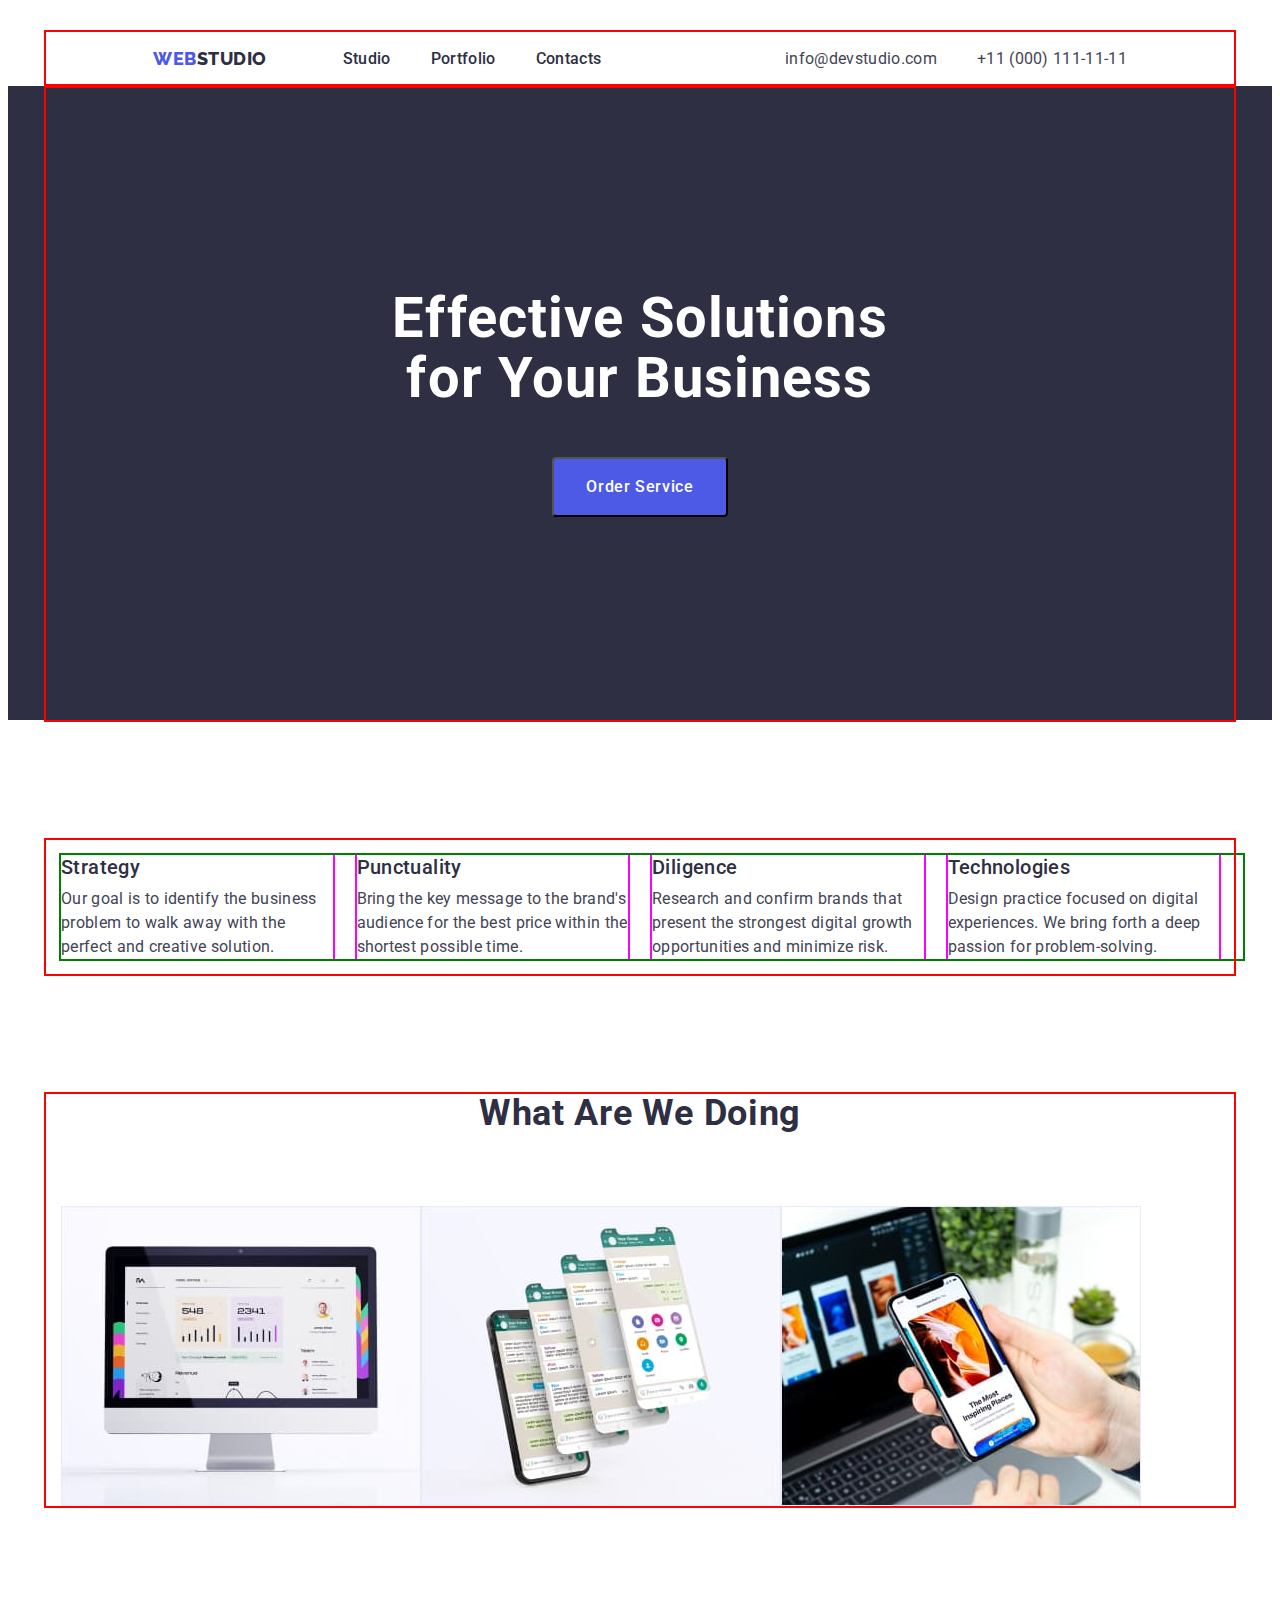
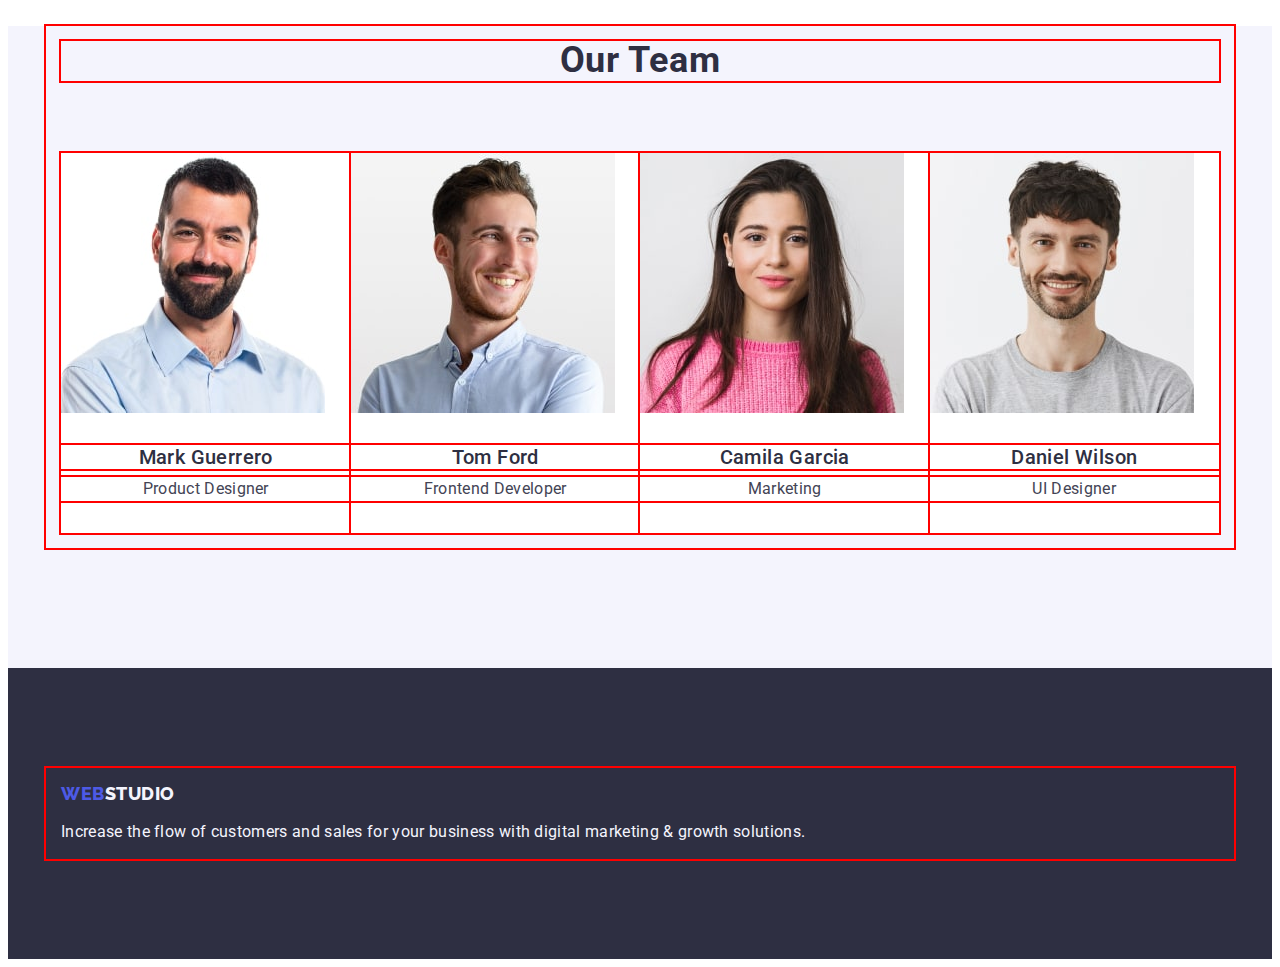
==== index.html @ b65f9d98 "+++" ====
<!DOCTYPE html>
<html lang="en">
  <head>
    <meta charset="UTF-8" />
    <meta http-equiv="X-UA-Compatible" content="IE=edge" />
    <meta name="viewport" content="width=device-width, initial-scale=1.0" />
    <title>WebStudio</title>
    <link rel="preconnect" href="https://fonts.googleapis.com" />
    <link rel="preconnect" href="https://fonts.gstatic.com" crossorigin />
    <link
      href="https://fonts.googleapis.com/css2?family=Raleway:wght@800&family=Roboto:wght@400;500;700&display=swap"
      rel="stylesheet"
    />
    <link
      rel="stylesheet"
      href="https://cdnjs.cloudflare.com/ajax/libs/modern-normalize/2.0.0/modern-normalize.min.css"
      integrity="sha512-4xo8blKMVCiXpTaLzQSLSw3KFOVPWhm/TRtuPVc4WG6kUgjH6J03IBuG7JZPkcWMxJ5huwaBpOpnwYElP/m6wg=="
      crossorigin="anonymous"
      referrerpolicy="no-referrer"
    />
    <link rel="stylesheet" href="./css/styles.css" />
  </head>
  <body>
    <!-- Header -->
    <header class="header">
      <div class="container header-flex">
        <nav class="header-nav">
          <a href="./index.html" class="header-link-logo link"
            >Web<span class="header-logo">Studio</span></a
          >
          <ul class="header-list list">
            <li class="header-item">
              <a class="header-link link" href="./index.html">Studio</a>
            </li>

            <li class="header-item">
              <a class="header-link link" href="./portfolio.html">Portfolio</a>
            </li>

            <li class="header-item">
              <a class="header-link link" href="">Contacts</a>
            </li>
          </ul>
        </nav>

        <address class="header-address">
          <ul class="address-list list">
            <li class="address-item">
              <a class="address link" href="mailto:info@devstudio.com"
                >info@devstudio.com</a
              >
            </li>

            <li class="address-item">
              <a class="address link" href="tel:+110001111111"
                >+11 (000) 111-11-11</a
              >
            </li>
          </ul>
        </address>
      </div>
    </header>

    <main>
      <!--Hero-->
      <section class="hero">
        <div class="container">
          <h1 class="hero-title">
            Effective Solutions<br />
            for Your Business
          </h1>
          <button class="hero-btn" type="button">Order Service</button>
        </div>
      </section>

      <!--Section_1-->
      <section class="features">
        <h2 class="visually-hidden">Features</h2>
        <div class="container">
          <ul class="features-list list">
            <li class="features-item">
              <h3 class="features-title subtitle">Strategy</h3>
              <p class="features-text text">
                Our goal is to identify the business problem to walk away with
                the perfect and creative solution.
              </p>
            </li>

            <li class="features-item">
              <h3 class="features-title subtitle">Punctuality</h3>
              <p class="features-text text">
                Bring the key message to the brand's audience for the best price
                within the shortest possible time.
              </p>
            </li>

            <li class="features-item">
              <h3 class="features-title subtitle">Diligence</h3>
              <p class="features-text text">
                Research and confirm brands that present the strongest digital
                growth opportunities and minimize risk.
              </p>
            </li>

            <li class="features-item">
              <h3 class="features-title subtitle">Technologies</h3>
              <p class="features-text text">
                Design practice focused on digital experiences. We bring forth a
                deep passion for problem-solving.
              </p>
            </li>
          </ul>
        </div>
      </section>

      <!--Section_2-->
      <section class="section">
        <div class="container service">
          <h2 class="section-title title">What are we doing</h2>
          <ul class="section-list list">
            <li class="section-item">
              <img
                class="section-img"
                src="./images/img_1.jpg"
                alt="monitor_screen"
                width="360"
                height="300"
              />
            </li>

            <li class="section-item">
              <img
                class="section-img"
                src="./images/img_2.jpg"
                alt="mobile_phone"
                width="360"
                height="300"
              />
            </li>

            <li class="section-item">
              <img
                class="section-img"
                src="./images/img_3.jpg"
                alt="mobile_phone_and_laptop"
                width="360"
                height="300"
              />
            </li>
          </ul>
        </div>
      </section>
      <!--Section 3-->
      <section class="teamcards">
        <div class="container">
          <h2 class="teamcards-title title">Our Team</h2>
          <ul class="teamcards-list list">
            <li class="teamcards-item">
              <article class="card">
                <div class="card-thumb">
                  <img
                    src="./images/team_img1.jpg"
                    alt="Designer_Mark"
                    width="264"
                    height="260"
                    class="teamcards-img"
                  />
                </div>
              </article>

              <h3 class="teamcards-subtitle subtitle">Mark Guerrero</h3>
              <p class="teamcards-text text">Product Designer</p>
            </li>

            <li class="teamcards-item">
              <article class="card">
                <div class="card-thumb">
                  <img
                    src="./images/team_img2.jpg"
                    alt="Frontend_Tom"
                    width="264"
                    height="260"
                    class="teamcards-img"
                  />
                </div>
              </article>

              <h3 class="teamcards-subtitle subtitle">Tom Ford</h3>
              <p class="teamcards-text text">Frontend Developer</p>
            </li>

            <li class="teamcards-item">
              <article class="card">
                <div class="card-thumb">
                  <img
                    src="./images/team_img3.jpg"
                    alt="Marketing_Camila"
                    width="264"
                    height="260"
                    class="teamcards-img"
                  />
                </div>
              </article>

              <h3 class="teamcards-subtitle subtitle">Camila Garcia</h3>
              <p class="teamcards-text text">Marketing</p>
            </li>
            <li class="teamcards-item">
              <article class="card">
                <div class="card-thumb">
                  <img
                    src="./images/team_img4.jpg"
                    alt="Designer_Deniel"
                    width="264"
                    height="260"
                    class="teamcards-img"
                  />
                </div>
              </article>

              <h3 class="teamcards-subtitle subtitle">Daniel Wilson</h3>
              <p class="teamcards-text text">UI Designer</p>
            </li>
          </ul>
        </div>
      </section>
    </main>
    <!-- Footer -->
    <footer class="footer">
      <div class="container">
        <a href="./index.html" class="footer-link link"
          >Web<span class="footer-logo">Studio</span></a
        >
        <p class="footer-text text">
          Increase the flow of customers and sales for your business with
          digital marketing & growth solutions.
        </p>
      </div>
    </footer>
  </body>
</html>
---- css/styles.css ----
/* CSS-переменные */

:root {
  --logo-color: #4d5ae5;

  --first-logo-color: #2e2f42;

  --second-logo-color: #f4f4fd;

  --body-back-color: #ffffff;

  --body-text-color: #434455;

  --link-color: #2e2f42;

  --link-hover-color: #404bbf;

  --address-color: #434455;

  --address-hover-color: #404bbf;

  --hero-back-color: #2e2f42;

  --hero-title-color: #ffffff;

  --btn-color: #4d5ae5;

  --btn-hover-color: #404bbf;

  --btn-text-color: #ffffff;

  --title-color: #2e2f42;

  --cards-back-color: #f4f4fd;

  --cards-item-back-color: #ffffff;

  --footer-back-color: #2e2f42;

  --footer-text-color: #f4f4fd;

  --port-back-btn: #f4f4fd;

  --port-border-btn: #e7e9fc;

  --port-btn-text-color: #4d5ae5;

  --btn-text-hover-color: #ffffff;
}
/* Подклассы */
.title {
  text-align: center;
  text-transform: capitalize;
  font-size: 36px;
  line-height: 1.11;
  letter-spacing: 0.02em;
  color: var(--title-color);
}

.subtitle {
  font-weight: 500;
  font-size: 20px;
  line-height: 1.2;
  letter-spacing: 0.02em;
  color: var(--title-color);
}

.text {
  font-size: 16px;
  line-height: 1.5;
  letter-spacing: 0.02em;
  color: var(--body-text-color);
}

body {
  font-family: "Roboto", sans-serif;
  background: var(--body-back-color);
  color: var(--body-text-color);
}

.link {
  text-decoration: none;
}

.list {
  list-style: none;
}

p,
h1,
h2,
h3,
h4,
h5,
h6 {
  margin: 0;
}

ul,
ol {
  margin: 0;
  padding: 0;
}

img {
  display: block;
  max-width: 100%;
  height: auto;
}

.container {
  width: 1158px;
  padding: 15px;
  margin: 15px;
  margin: 0 auto;
  outline: 2px solid red;
}

/* Header */

.header {
  padding-top: 24px;
}

.header-flex {
  display: flex;
  justify-content: space-around;
}

.header-nav {
  display: flex;
  align-items: center;
}

.header-link-logo {
  font-family: "Raleway", sans-serif;
  font-weight: 800;
  font-size: 18px;
  line-height: 1.17;
  letter-spacing: 0.03em;
  text-transform: uppercase;
  color: var(--logo-color);
  margin-right: 76px;
}

.header-logo {
  color: var(--first-logo-color);
}

.header-list {
  display: flex;
}

.header-list .header-item + .header-item {
  margin-left: 40px;
}

.header-link {
  font-weight: 500;
  font-size: 16px;
  line-height: 1.5;
  letter-spacing: 0.02em;
  color: var(--link-color);
}

.header-link:hover,
.header-link:focus {
  color: var(--link-hover-color);
}

.header-address {
  font-style: normal;
}

.address-list {
  display: flex;
}

.address-list .address-item + .address-item {
  margin-left: 40px;
}

.address {
  font-size: 16px;
  line-height: 1.5;
  letter-spacing: 0.02em;
  color: var(--address-color);
}

.address:hover,
.address:focus {
  color: var(--address-hover-color);
}

/* hero */

.hero {
  background: var(--hero-back-color);
  text-align: center;
}

.hero-title {
  font-size: 56px;
  line-height: 1.07;
  letter-spacing: 0.02em;
  color: var(--hero-title-color);
  margin-top: 188px;
  margin-bottom: 48px;
}

.hero-btn {
  font-weight: 500;
  font-size: 16px;
  line-height: 1.5;
  letter-spacing: 0.04em;
  color: var(--btn-text-color);
  font-family: inherit;
  cursor: pointer;
  background: var(--btn-color);
  border-radius: 4px;
  padding: 16px 32px;
  margin-bottom: 188px;
}

.hero-btn:hover,
.hero-btn:focus {
  background: var(--btn-hover-color);
}

/* Section */

.visually-hidden {
  position: absolute;
  width: 1px;
  height: 1px;
  margin: -1px;
  border: 0;
  padding: 0;
  white-space: nowrap;
  clip-path: inset(100%);
  clip: rect(0 0 0 0);
  overflow: hidden;
}

.features-list {
  outline: 2px solid green;

  display: flex;
  flex-wrap: wrap;
  margin-right: -24px;
}

.features-list > .features-item {
  outline: 2px solid fuchsia;
  flex-basis: calc(100% / 4 - 24px);
  /* margin-right: 24px; */
}

.features-list .features-item:not(:last-child) {
  margin-right: 24px;
}

.features {
  padding-top: 120px;
  padding-bottom: 120px;
}

.features-title {
  margin-bottom: 8px;
}

.features-text {
  color: var(--body-text-color);
}

/* Section 2 */

.section {
  padding-bottom: 120px;
}

.section-title {
  margin-bottom: 72px;
}

.section-list {
  display: flex;
}

.service {
  padding-top: 0;
  padding-bottom: 0;
}

/* Section 3 */

.teamcards {
  background: var(--cards-back-color);
  padding-bottom: 120px;
  text-align: center;
}

.teamcards-list {
  display: flex;
  flex-wrap: wrap;
}

.teamcards-list > .teamcards-item {
  outline: 2px solid red;
  flex-basis: calc(100% / 4);
  /* margin: 16px 32px; */
}

.teamcards-item {
  background: var(--cards-item-back-color);
}

.teamcards-title {
  margin-bottom: 72px;
  outline: 2px solid red;
}

.teamcards-subtitle {
  margin-bottom: 8px;
  margin-top: 32px;
  outline: 2px solid red;
}

.teamcards-text {
  color: var(--body-text-color);
  margin-bottom: 32px;
  outline: 2px solid red;
}

/* Portfolio Main Btn */

.filters {
}

.filters-list {
}

.filters-item {
}

.filters-btn {
  font-family: inherit;
  font-weight: 500;
  font-size: 16px;
  line-height: 1.5;
  letter-spacing: 0.04em;
  cursor: pointer;
  color: var(--port-btn-text-color);
  background: var(--port-back-btn);
  border: 1px solid var(--port-border-btn);
}

.filters-btn:hover,
.filters-btn:focus {
  background: var(--btn-hover-color);
  color: var(--btn-text-hover-color);
}

/* Portfolio Main Cards */

.project-list {
}

.project-item {
}

.project-title {
}

.project-text {
  color: var(--body-text-color);
}

/* Footer */

.footer {
  background: var(--footer-back-color);
  padding-top: 100px;
  padding-bottom: 100px;
}

.footer-text {
  color: var(--footer-text-color);
  margin-top: 16px;
}

.footer-link {
  font-family: "Raleway", sans-serif;
  font-weight: 800;
  font-size: 18px;
  line-height: 1.17;
  letter-spacing: 0.03em;
  text-transform: uppercase;
  color: var(--logo-color);
}

.footer-logo {
  color: var(--second-logo-color);
}
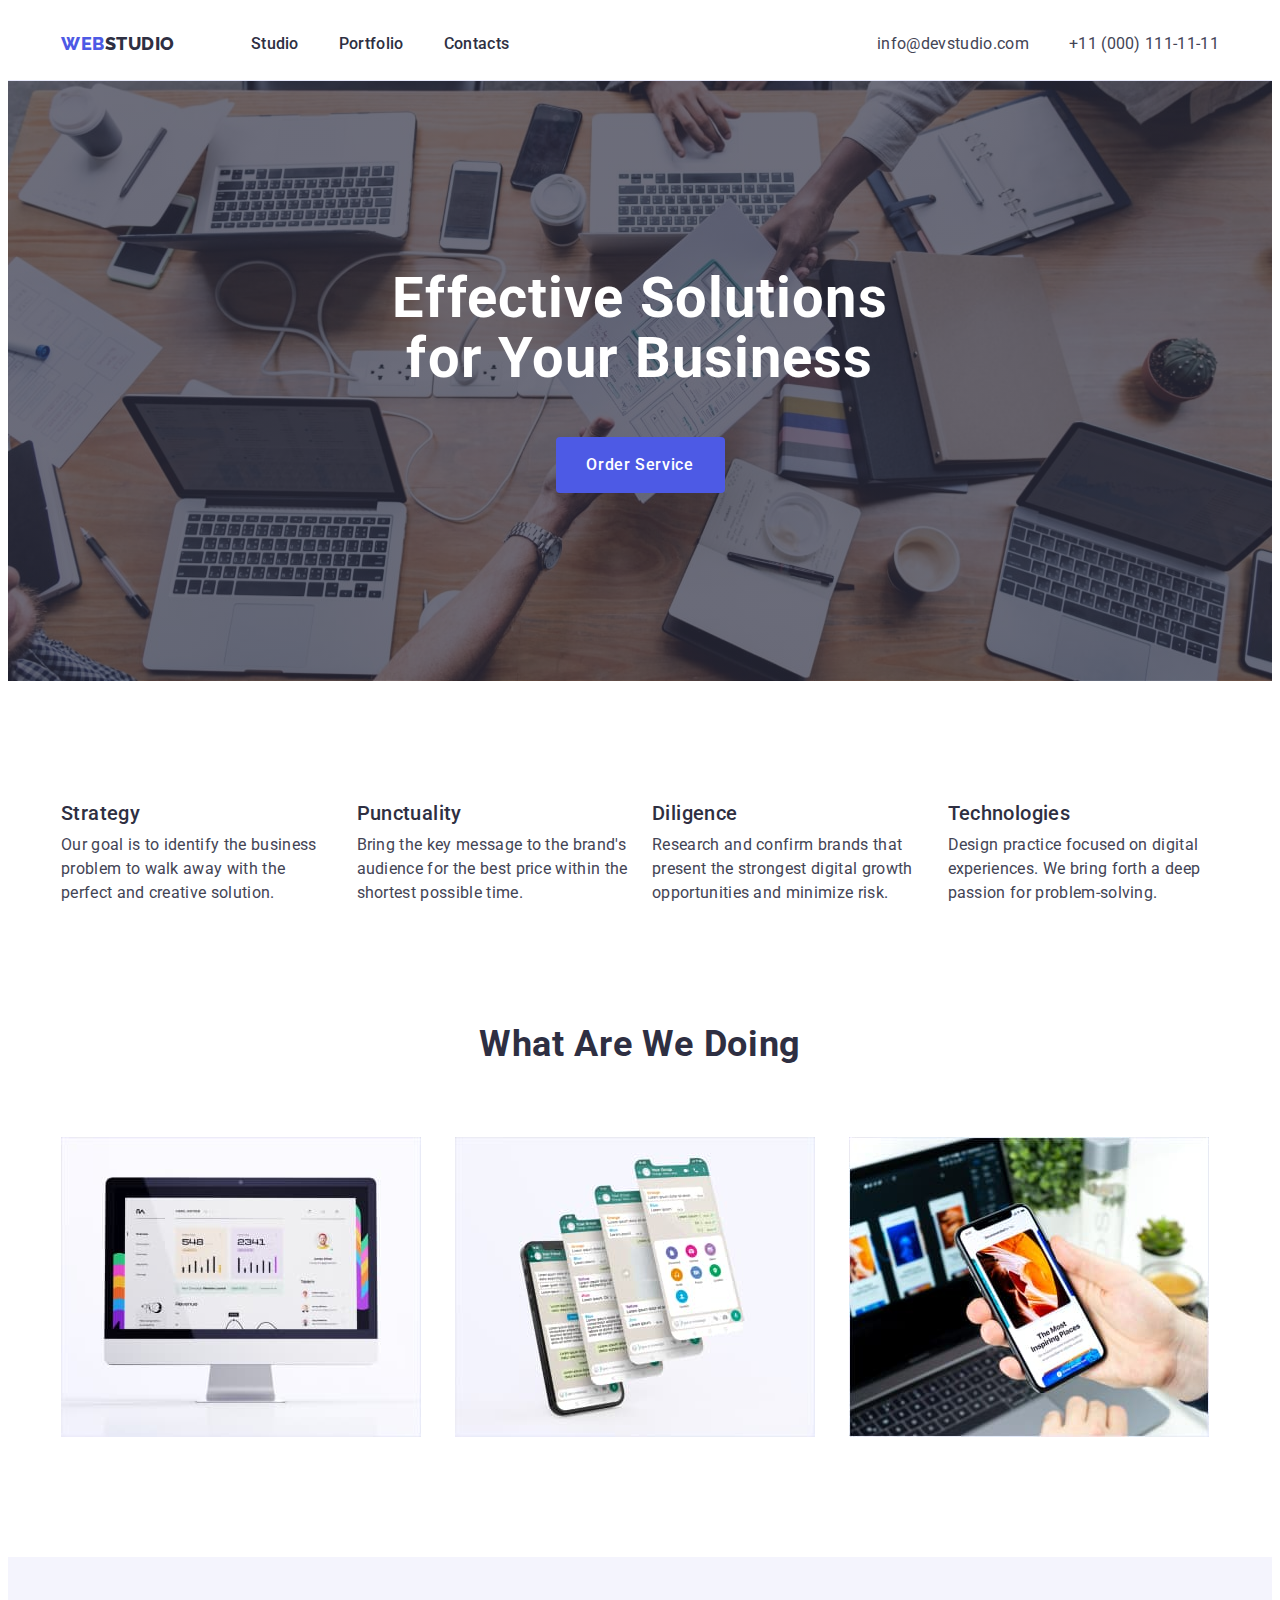
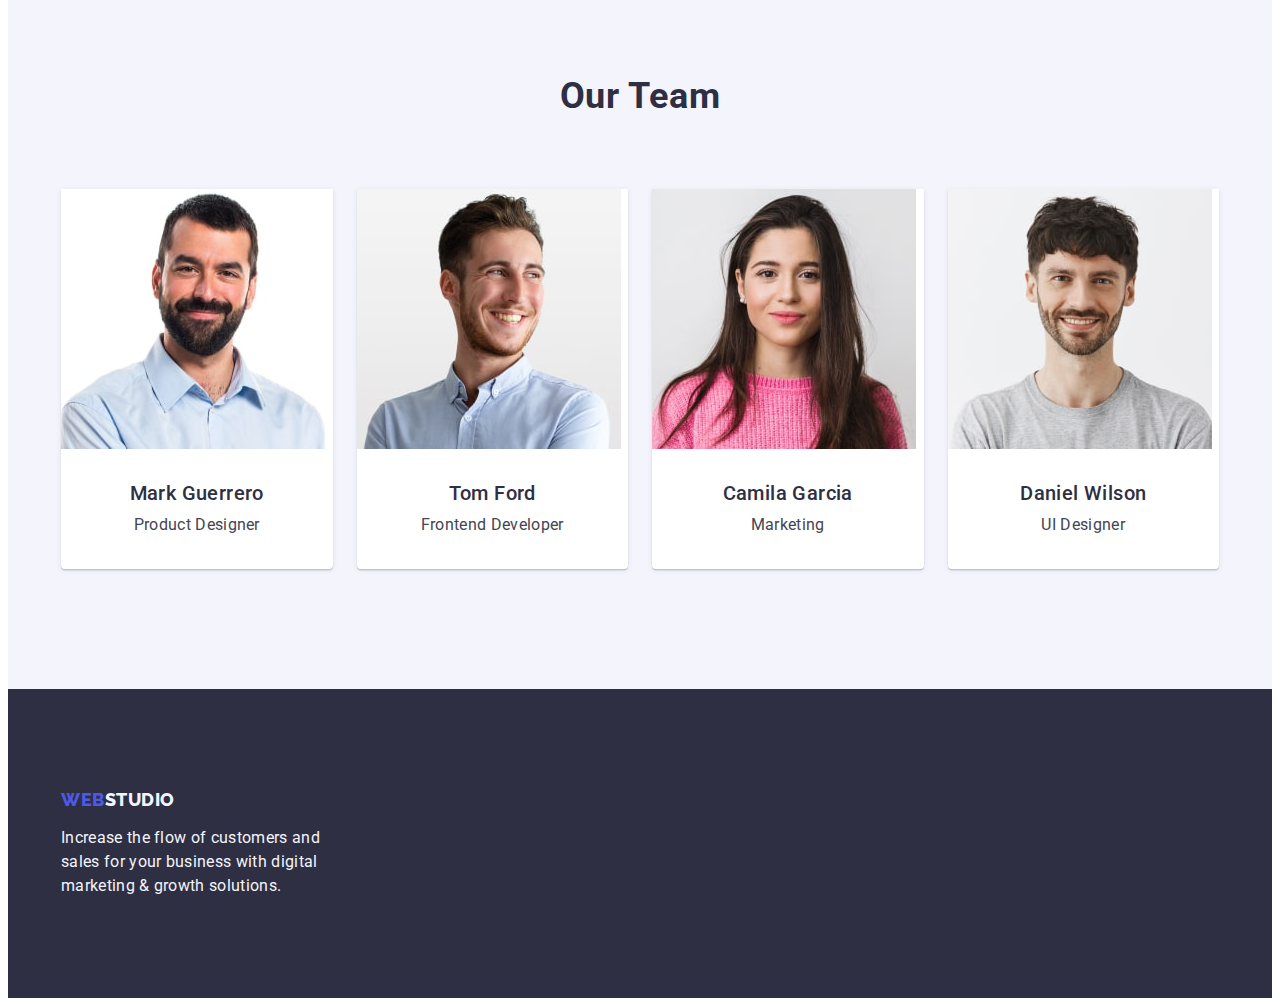
==== commit 3244ef1b: "start homework4 shadow&bg" ====
--- a/index.html
+++ b/index.html
@@ -32,11 +32,9 @@
             <li class="header-item">
               <a class="header-link link" href="./index.html">Studio</a>
             </li>
-
             <li class="header-item">
               <a class="header-link link" href="./portfolio.html">Portfolio</a>
             </li>
-
             <li class="header-item">
               <a class="header-link link" href="">Contacts</a>
             </li>
@@ -50,7 +48,6 @@
                 >info@devstudio.com</a
               >
             </li>
-
             <li class="address-item">
               <a class="address link" href="tel:+110001111111"
                 >+11 (000) 111-11-11</a
@@ -64,19 +61,17 @@
     <main>
       <!--Hero-->
       <section class="hero">
-        <div class="container">
-          <h1 class="hero-title">
-            Effective Solutions<br />
-            for Your Business
-          </h1>
+        <div class="container hero-container">
+          <h1 class="hero-title">Effective Solutions for Your Business</h1>
           <button class="hero-btn" type="button">Order Service</button>
         </div>
       </section>
 
       <!--Section_1-->
       <section class="features">
-        <h2 class="visually-hidden">Features</h2>
-        <div class="container">
+        <div class="container features-container">
+          <h2 class="visually-hidden">Features</h2>
+
           <ul class="features-list list">
             <li class="features-item">
               <h3 class="features-title subtitle">Strategy</h3>
@@ -115,7 +110,7 @@
 
       <!--Section_2-->
       <section class="section">
-        <div class="container service">
+        <div class="container">
           <h2 class="section-title title">What are we doing</h2>
           <ul class="section-list list">
             <li class="section-item">
@@ -127,7 +122,6 @@
                 height="300"
               />
             </li>
-
             <li class="section-item">
               <img
                 class="section-img"
@@ -137,7 +131,6 @@
                 height="300"
               />
             </li>
-
             <li class="section-item">
               <img
                 class="section-img"
@@ -156,70 +149,56 @@
           <h2 class="teamcards-title title">Our Team</h2>
           <ul class="teamcards-list list">
             <li class="teamcards-item">
-              <article class="card">
-                <div class="card-thumb">
-                  <img
-                    src="./images/team_img1.jpg"
-                    alt="Designer_Mark"
-                    width="264"
-                    height="260"
-                    class="teamcards-img"
-                  />
-                </div>
-              </article>
-
-              <h3 class="teamcards-subtitle subtitle">Mark Guerrero</h3>
-              <p class="teamcards-text text">Product Designer</p>
-            </li>
-
-            <li class="teamcards-item">
-              <article class="card">
-                <div class="card-thumb">
-                  <img
-                    src="./images/team_img2.jpg"
-                    alt="Frontend_Tom"
-                    width="264"
-                    height="260"
-                    class="teamcards-img"
-                  />
-                </div>
-              </article>
-
-              <h3 class="teamcards-subtitle subtitle">Tom Ford</h3>
-              <p class="teamcards-text text">Frontend Developer</p>
-            </li>
-
-            <li class="teamcards-item">
-              <article class="card">
-                <div class="card-thumb">
-                  <img
-                    src="./images/team_img3.jpg"
-                    alt="Marketing_Camila"
-                    width="264"
-                    height="260"
-                    class="teamcards-img"
-                  />
-                </div>
-              </article>
-
-              <h3 class="teamcards-subtitle subtitle">Camila Garcia</h3>
-              <p class="teamcards-text text">Marketing</p>
-            </li>
-            <li class="teamcards-item">
-              <article class="card">
-                <div class="card-thumb">
-                  <img
-                    src="./images/team_img4.jpg"
-                    alt="Designer_Deniel"
-                    width="264"
-                    height="260"
-                    class="teamcards-img"
-                  />
-                </div>
-              </article>
-
-              <h3 class="teamcards-subtitle subtitle">Daniel Wilson</h3>
-              <p class="teamcards-text text">UI Designer</p>
+              <img
+                src="./images/team_img1.jpg"
+                alt="Designer_Mark"
+                width="264"
+                height="260"
+                class="teamcards-img"
+              />
+              <div class="teamcards-wrap">
+                <h3 class="teamcards-subtitle subtitle">Mark Guerrero</h3>
+                <p class="teamcards-text text">Product Designer</p>
+              </div>
+            </li>
+            <li class="teamcards-item">
+              <img
+                src="./images/team_img2.jpg"
+                alt="Frontend_Tom"
+                width="264"
+                height="260"
+                class="teamcards-img"
+              />
+              <div class="teamcards-wrap">
+                <h3 class="teamcards-subtitle subtitle">Tom Ford</h3>
+                <p class="teamcards-text text">Frontend Developer</p>
+              </div>
+            </li>
+            <li class="teamcards-item">
+              <img
+                src="./images/team_img3.jpg"
+                alt="Marketing_Camila"
+                width="264"
+                height="260"
+                class="teamcards-img"
+              />
+              <div class="teamcards-wrap">
+                <h3 class="teamcards-subtitle subtitle">Camila Garcia</h3>
+                <p class="teamcards-text text">Marketing</p>
+              </div>
+            </li>
+            <li class="teamcards-item">
+              <img
+                src="./images/team_img4.jpg"
+                alt="Designer_Deniel"
+                width="264"
+                height="260"
+                class="teamcards-img"
+              />
+              <div class="teamcards-wrap">
+                <h3 class="teamcards-subtitle subtitle">Daniel Wilson</h3>
+                <p class="teamcards-text text">UI Designer</p>
+              </div>
             </li>
           </ul>
         </div>
--- a/css/styles.css
+++ b/css/styles.css
@@ -110,26 +110,24 @@
 
 .container {
   width: 1158px;
-  padding: 15px;
-  margin: 15px;
+  padding: 0 15px 0 15px;
   margin: 0 auto;
-  outline: 2px solid red;
 }
 
 /* Header */
 
 .header {
-  padding-top: 24px;
+  border-bottom: 1px solid #e7e9fc;
 }
 
 .header-flex {
   display: flex;
-  justify-content: space-around;
 }
 
 .header-nav {
   display: flex;
   align-items: center;
+  /* padding: 24px 0; */
 }
 
 .header-link-logo {
@@ -149,10 +147,10 @@
 
 .header-list {
   display: flex;
-}
-
-.header-list .header-item + .header-item {
-  margin-left: 40px;
+  gap: 40px;
+}
+
+.header-list {
 }
 
 .header-link {
@@ -161,6 +159,7 @@
   line-height: 1.5;
   letter-spacing: 0.02em;
   color: var(--link-color);
+  padding: 24px 0;
 }
 
 .header-link:hover,
@@ -170,14 +169,13 @@
 
 .header-address {
   font-style: normal;
+  margin-left: auto;
 }
 
 .address-list {
   display: flex;
-}
-
-.address-list .address-item + .address-item {
-  margin-left: 40px;
+  padding: 24px 0;
+  gap: 40px;
 }
 
 .address {
@@ -196,7 +194,15 @@
 
 .hero {
   background: var(--hero-back-color);
-  text-align: center;
+  padding: 188px 0;
+  background-image: linear-gradient(
+      rgba(46, 47, 66, 0.7),
+      rgba(46, 47, 66, 0.7)
+    ),
+    url(../images/bg_img/hero_bg.jpg);
+  background-repeat: no-repeat;
+  background-position: center;
+  background-size: cover;
 }
 
 .hero-title {
@@ -204,8 +210,9 @@
   line-height: 1.07;
   letter-spacing: 0.02em;
   color: var(--hero-title-color);
-  margin-top: 188px;
-  margin-bottom: 48px;
+  max-width: 496px;
+  margin: 0 auto 48px;
+  text-align: center;
 }
 
 .hero-btn {
@@ -218,8 +225,11 @@
   cursor: pointer;
   background: var(--btn-color);
   border-radius: 4px;
-  padding: 16px 32px;
-  margin-bottom: 188px;
+  min-width: 169px;
+  height: 56px;
+  display: block;
+  border: none;
+  margin: 0 auto;
 }
 
 .hero-btn:hover,
@@ -242,27 +252,18 @@
   overflow: hidden;
 }
 
+.features {
+  padding-bottom: 120px;
+  padding-top: 120px;
+}
+
 .features-list {
-  outline: 2px solid green;
-
-  display: flex;
-  flex-wrap: wrap;
-  margin-right: -24px;
-}
-
-.features-list > .features-item {
-  outline: 2px solid fuchsia;
-  flex-basis: calc(100% / 4 - 24px);
-  /* margin-right: 24px; */
-}
-
-.features-list .features-item:not(:last-child) {
-  margin-right: 24px;
-}
-
-.features {
-  padding-top: 120px;
-  padding-bottom: 120px;
+  display: flex;
+  gap: 24px;
+}
+
+.features-item {
+  width: calc((100% - 72px) / 4);
 }
 
 .features-title {
@@ -279,17 +280,21 @@
   padding-bottom: 120px;
 }
 
+.section-list {
+  display: flex;
+}
+
+.section-item {
+  margin-right: 24px;
+  width: calc((100% - 48px) / 3);
+}
+
+.section-item:last-child {
+  margin-right: 0;
+}
+
 .section-title {
   margin-bottom: 72px;
-}
-
-.section-list {
-  display: flex;
-}
-
-.service {
-  padding-top: 0;
-  padding-bottom: 0;
 }
 
 /* Section 3 */
@@ -297,47 +302,57 @@
 .teamcards {
   background: var(--cards-back-color);
   padding-bottom: 120px;
-  text-align: center;
+  padding-top: 120px;
 }
 
 .teamcards-list {
   display: flex;
-  flex-wrap: wrap;
-}
-
-.teamcards-list > .teamcards-item {
-  outline: 2px solid red;
-  flex-basis: calc(100% / 4);
-  /* margin: 16px 32px; */
 }
 
 .teamcards-item {
   background: var(--cards-item-back-color);
+
+  margin-right: 24px;
+  width: calc((100% - 72px) / 4);
+  border-radius: 0px 0px 4px 4px;
+  box-shadow: 0px 1px 6px rgba(46, 47, 66, 0.08),
+    0px 1px 1px rgba(46, 47, 66, 0.16), 0px 2px 1px rgba(46, 47, 66, 0.08);
+}
+
+.teamcards-item:last-child {
+  margin-right: 0;
 }
 
 .teamcards-title {
   margin-bottom: 72px;
-  outline: 2px solid red;
+}
+
+.teamcards-wrap {
+  padding: 32px 16px;
 }
 
 .teamcards-subtitle {
   margin-bottom: 8px;
-  margin-top: 32px;
-  outline: 2px solid red;
+  text-align: center;
 }
 
 .teamcards-text {
   color: var(--body-text-color);
-  margin-bottom: 32px;
-  outline: 2px solid red;
+  text-align: center;
 }
 
 /* Portfolio Main Btn */
 
 .filters {
+  padding-bottom: 120px;
+  padding-top: 96px;
 }
 
 .filters-list {
+  display: flex;
+  gap: 24px;
+  justify-content: center;
+  margin-bottom: 72px;
 }
 
 .filters-item {
@@ -353,23 +368,53 @@
   color: var(--port-btn-text-color);
   background: var(--port-back-btn);
   border: 1px solid var(--port-border-btn);
+  border-radius: 4px;
+  padding: 12px 24px;
 }
 
 .filters-btn:hover,
 .filters-btn:focus {
   background: var(--btn-hover-color);
   color: var(--btn-text-hover-color);
+  border: 1px solid transparent;
+  box-shadow: 0px 4px 4px rgba(0, 0, 0, 0.15);
+}
+
+.filters-btn:focus {
+  box-shadow: 0px 4px 4px rgba(0, 0, 0, 0.15);
 }
 
 /* Portfolio Main Cards */
 
 .project-list {
+  display: flex;
+  flex-wrap: wrap;
+  column-gap: 24px;
+  row-gap: 48px;
 }
 
 .project-item {
+  width: calc((100% - 48px) / 3);
+}
+
+.project-wrap {
+  padding: 32px 16px;
+  border: 1px solid #e7e9fc;
+  border-top: none;
+}
+
+.project-item:hover {
+  box-shadow: 0px 1px 6px rgba(46, 47, 66, 0.08),
+    0px 1px 1px rgba(46, 47, 66, 0.16), 0px 2px 1px rgba(46, 47, 66, 0.08);
+}
+
+.project-link:focus {
+  box-shadow: 0px 1px 6px rgba(46, 47, 66, 0.08),
+    0px 1px 1px rgba(46, 47, 66, 0.16), 0px 2px 1px rgba(46, 47, 66, 0.08);
 }
 
 .project-title {
+  margin-bottom: 8px;
 }
 
 .project-text {
@@ -386,7 +431,7 @@
 
 .footer-text {
   color: var(--footer-text-color);
-  margin-top: 16px;
+  max-width: 264px;
 }
 
 .footer-link {
@@ -397,6 +442,8 @@
   letter-spacing: 0.03em;
   text-transform: uppercase;
   color: var(--logo-color);
+  display: inline-block;
+  margin-bottom: 16px;
 }
 
 .footer-logo {
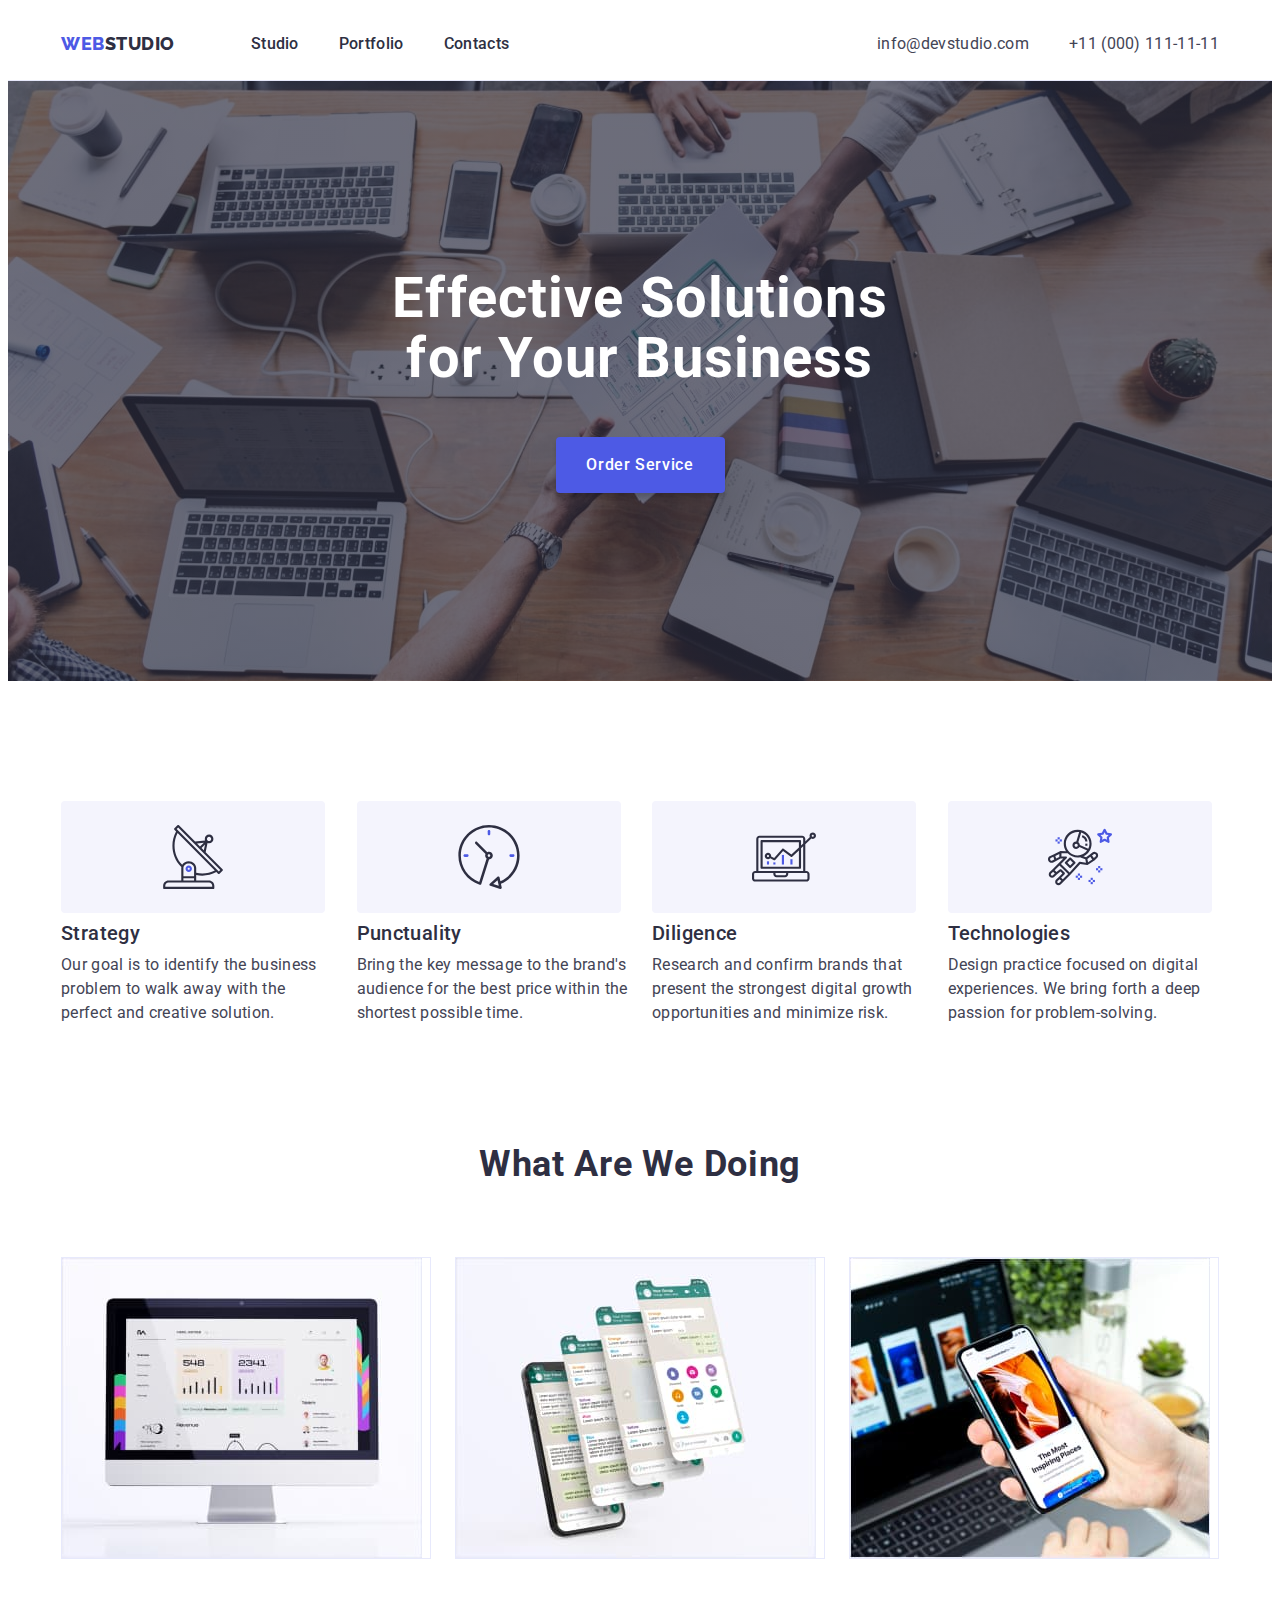
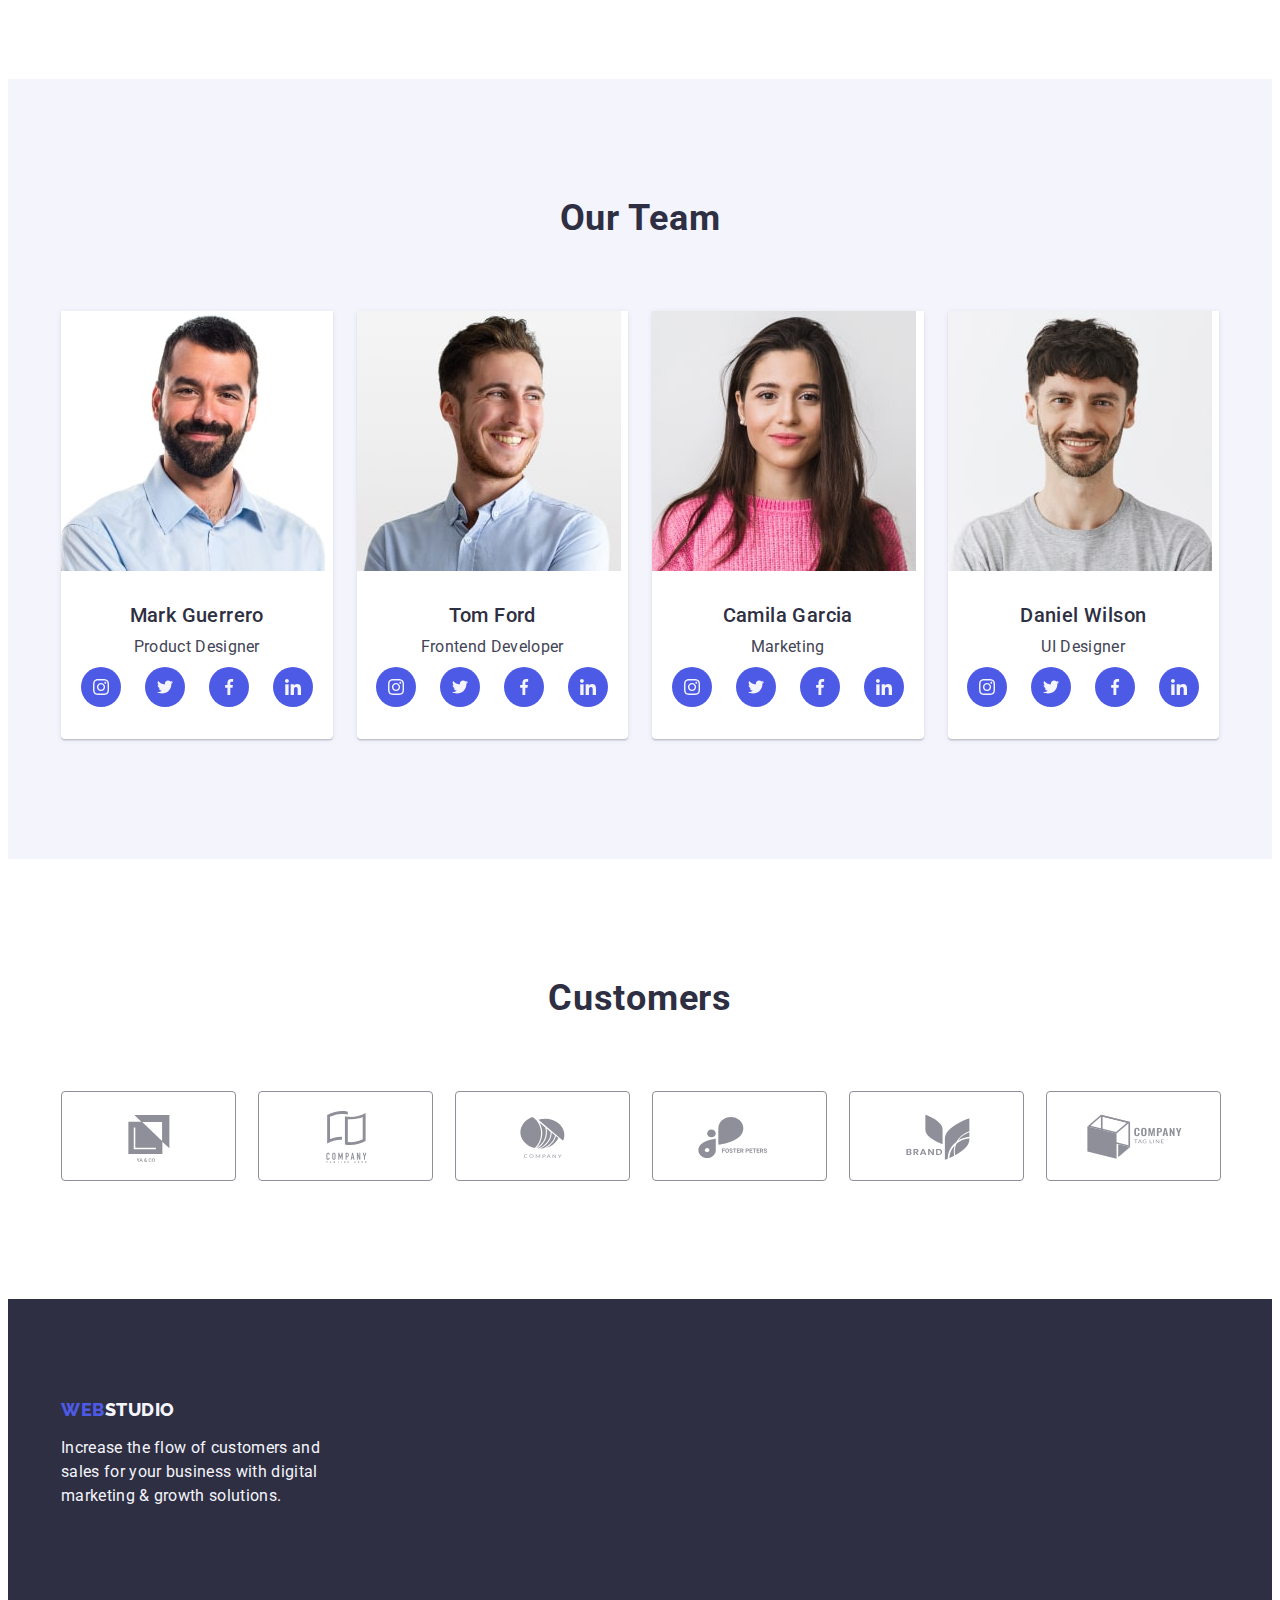
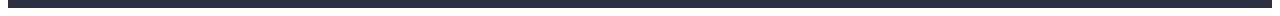
==== commit fcb5b806: "svg all before footer" ====
--- a/index.html
+++ b/index.html
@@ -74,6 +74,11 @@
 
           <ul class="features-list list">
             <li class="features-item">
+              <div class="features-wrap">
+                <svg width="64" height="64">
+                  <use href="./images/sprite.svg#icon-antenna"></use>
+                </svg>
+              </div>
               <h3 class="features-title subtitle">Strategy</h3>
               <p class="features-text text">
                 Our goal is to identify the business problem to walk away with
@@ -82,6 +87,11 @@
             </li>
 
             <li class="features-item">
+              <div class="features-wrap">
+                <svg width="64" height="64">
+                  <use href="./images/sprite.svg#icon-clock"></use>
+                </svg>
+              </div>
               <h3 class="features-title subtitle">Punctuality</h3>
               <p class="features-text text">
                 Bring the key message to the brand's audience for the best price
@@ -90,6 +100,11 @@
             </li>
 
             <li class="features-item">
+              <div class="features-wrap">
+                <svg width="64" height="64">
+                  <use href="./images/sprite.svg#icon-diagram"></use>
+                </svg>
+              </div>
               <h3 class="features-title subtitle">Diligence</h3>
               <p class="features-text text">
                 Research and confirm brands that present the strongest digital
@@ -98,6 +113,11 @@
             </li>
 
             <li class="features-item">
+              <div class="features-wrap">
+                <svg width="64" height="64">
+                  <use href="./images/sprite.svg#icon-astronaut"></use>
+                </svg>
+              </div>
               <h3 class="features-title subtitle">Technologies</h3>
               <p class="features-text text">
                 Design practice focused on digital experiences. We bring forth a
@@ -159,6 +179,56 @@
               <div class="teamcards-wrap">
                 <h3 class="teamcards-subtitle subtitle">Mark Guerrero</h3>
                 <p class="teamcards-text text">Product Designer</p>
+                <ul class="teamcards-soc-list list">
+                  <li class="teamcards-soc-item">
+                    <a
+                      href=""
+                      class="teamcards-soc-link link"
+                      target="_blank"
+                      rel="noopener noreferrer"
+                    >
+                      <svg width="16" height="16" class="teamcards-icon">
+                        <use href="./images/sprite.svg#icon-instagram"></use>
+                      </svg>
+                    </a>
+                  </li>
+                  <li class="teamcards-soc-item">
+                    <a
+                      href=""
+                      class="teamcards-soc-link link"
+                      target="_blank"
+                      rel="noopener noreferrer"
+                    >
+                      <svg width="16" height="16" class="teamcards-icon">
+                        <use href="./images/sprite.svg#icon-twitter"></use>
+                      </svg>
+                    </a>
+                  </li>
+                  <li class="teamcards-soc-item">
+                    <a
+                      href=""
+                      class="teamcards-soc-link link"
+                      target="_blank"
+                      rel="noopener noreferrer"
+                    >
+                      <svg width="16" height="16" class="teamcards-icon">
+                        <use href="./images/sprite.svg#icon-facebook"></use>
+                      </svg>
+                    </a>
+                  </li>
+                  <li class="teamcards-soc-item">
+                    <a
+                      href=""
+                      class="teamcards-soc-link link"
+                      target="_blank"
+                      rel="noopener noreferrer"
+                    >
+                      <svg width="16" height="16" class="teamcards-icon">
+                        <use href="./images/sprite.svg#icon-linkedin"></use>
+                      </svg>
+                    </a>
+                  </li>
+                </ul>
               </div>
             </li>
             <li class="teamcards-item">
@@ -172,6 +242,56 @@
               <div class="teamcards-wrap">
                 <h3 class="teamcards-subtitle subtitle">Tom Ford</h3>
                 <p class="teamcards-text text">Frontend Developer</p>
+                <ul class="teamcards-soc-list list">
+                  <li class="teamcards-soc-item">
+                    <a
+                      href=""
+                      class="teamcards-soc-link link"
+                      target="_blank"
+                      rel="noopener noreferrer"
+                    >
+                      <svg width="16" height="16" class="teamcards-icon">
+                        <use href="./images/sprite.svg#icon-instagram"></use>
+                      </svg>
+                    </a>
+                  </li>
+                  <li class="teamcards-soc-item">
+                    <a
+                      href=""
+                      class="teamcards-soc-link link"
+                      target="_blank"
+                      rel="noopener noreferrer"
+                    >
+                      <svg width="16" height="16" class="teamcards-icon">
+                        <use href="./images/sprite.svg#icon-twitter"></use>
+                      </svg>
+                    </a>
+                  </li>
+                  <li class="teamcards-soc-item">
+                    <a
+                      href=""
+                      class="teamcards-soc-link link"
+                      target="_blank"
+                      rel="noopener noreferrer"
+                    >
+                      <svg width="16" height="16" class="teamcards-icon">
+                        <use href="./images/sprite.svg#icon-facebook"></use>
+                      </svg>
+                    </a>
+                  </li>
+                  <li class="teamcards-soc-item">
+                    <a
+                      href=""
+                      class="teamcards-soc-link link"
+                      target="_blank"
+                      rel="noopener noreferrer"
+                    >
+                      <svg width="16" height="16" class="teamcards-icon">
+                        <use href="./images/sprite.svg#icon-linkedin"></use>
+                      </svg>
+                    </a>
+                  </li>
+                </ul>
               </div>
             </li>
             <li class="teamcards-item">
@@ -185,6 +305,56 @@
               <div class="teamcards-wrap">
                 <h3 class="teamcards-subtitle subtitle">Camila Garcia</h3>
                 <p class="teamcards-text text">Marketing</p>
+                <ul class="teamcards-soc-list list">
+                  <li class="teamcards-soc-item">
+                    <a
+                      href=""
+                      class="teamcards-soc-link link"
+                      target="_blank"
+                      rel="noopener noreferrer"
+                    >
+                      <svg width="16" height="16" class="teamcards-icon">
+                        <use href="./images/sprite.svg#icon-instagram"></use>
+                      </svg>
+                    </a>
+                  </li>
+                  <li class="teamcards-soc-item">
+                    <a
+                      href=""
+                      class="teamcards-soc-link link"
+                      target="_blank"
+                      rel="noopener noreferrer"
+                    >
+                      <svg width="16" height="16" class="teamcards-icon">
+                        <use href="./images/sprite.svg#icon-twitter"></use>
+                      </svg>
+                    </a>
+                  </li>
+                  <li class="teamcards-soc-item">
+                    <a
+                      href=""
+                      class="teamcards-soc-link link"
+                      target="_blank"
+                      rel="noopener noreferrer"
+                    >
+                      <svg width="16" height="16" class="teamcards-icon">
+                        <use href="./images/sprite.svg#icon-facebook"></use>
+                      </svg>
+                    </a>
+                  </li>
+                  <li class="teamcards-soc-item">
+                    <a
+                      href=""
+                      class="teamcards-soc-link link"
+                      target="_blank"
+                      rel="noopener noreferrer"
+                    >
+                      <svg width="16" height="16" class="teamcards-icon">
+                        <use href="./images/sprite.svg#icon-linkedin"></use>
+                      </svg>
+                    </a>
+                  </li>
+                </ul>
               </div>
             </li>
             <li class="teamcards-item">
@@ -198,7 +368,109 @@
               <div class="teamcards-wrap">
                 <h3 class="teamcards-subtitle subtitle">Daniel Wilson</h3>
                 <p class="teamcards-text text">UI Designer</p>
-              </div>
+                <ul class="teamcards-soc-list list">
+                  <li class="teamcards-soc-item">
+                    <a
+                      href=""
+                      class="teamcards-soc-link link"
+                      target="_blank"
+                      rel="noopener noreferrer"
+                    >
+                      <svg width="16" height="16" class="teamcards-icon">
+                        <use href="./images/sprite.svg#icon-instagram"></use>
+                      </svg>
+                    </a>
+                  </li>
+                  <li class="teamcards-soc-item">
+                    <a
+                      href=""
+                      class="teamcards-soc-link link"
+                      target="_blank"
+                      rel="noopener noreferrer"
+                    >
+                      <svg width="16" height="16" class="teamcards-icon">
+                        <use href="./images/sprite.svg#icon-twitter"></use>
+                      </svg>
+                    </a>
+                  </li>
+                  <li class="teamcards-soc-item">
+                    <a
+                      href=""
+                      class="teamcards-soc-link link"
+                      target="_blank"
+                      rel="noopener noreferrer"
+                    >
+                      <svg width="16" height="16" class="teamcards-icon">
+                        <use href="./images/sprite.svg#icon-facebook"></use>
+                      </svg>
+                    </a>
+                  </li>
+                  <li class="teamcards-soc-item">
+                    <a
+                      href=""
+                      class="teamcards-soc-link link"
+                      target="_blank"
+                      rel="noopener noreferrer"
+                    >
+                      <svg width="16" height="16" class="teamcards-icon">
+                        <use href="./images/sprite.svg#icon-linkedin"></use>
+                      </svg>
+                    </a>
+                  </li>
+                </ul>
+              </div>
+            </li>
+          </ul>
+        </div>
+      </section>
+
+      <!-- Section 4 -->
+
+      <section class="costumers">
+        <div class="container">
+          <h3 class="costumers-title title">Customers</h3>
+          <ul class="costumers-list list">
+            <li class="costumers-item">
+              <a class="costumers-link link" href="">
+                <svg class="costumers-icon" width="104" height="56">
+                  <use href="./images/sprite.svg#icon-Logo_1"></use>
+                </svg>
+              </a>
+            </li>
+            <li class="costumers-item">
+              <a class="costumers-link link" href="">
+                <svg class="costumers-icon" width="104" height="56">
+                  <use href="./images/sprite.svg#icon-Logo_2"></use>
+                </svg>
+              </a>
+            </li>
+            <li class="costumers-item">
+              <a class="costumers-link link" href="">
+                <svg class="costumers-icon" width="104" height="56">
+                  <use href="./images/sprite.svg#icon-Logo_3"></use>
+                </svg>
+              </a>
+            </li>
+            <li class="costumers-item">
+              <a class="costumers-link link" href="">
+                <svg class="costumers-icon" width="104" height="56">
+                  <use href="./images/sprite.svg#icon-Logo_4"></use>
+                </svg>
+              </a>
+            </li>
+            <li class="costumers-item">
+              <a class="costumers-link link" href="">
+                <svg class="costumers-icon" width="104" height="56">
+                  <use href="./images/sprite.svg#icon-Logo_5"></use>
+                </svg>
+              </a>
+            </li>
+            <li class="costumers-item">
+              <a class="costumers-link link" href="">
+                <svg class="costumers-icon" width="104" height="56">
+                  <use href="./images/sprite.svg#icon-Logo_6"></use>
+                </svg>
+              </a>
             </li>
           </ul>
         </div>
--- a/css/styles.css
+++ b/css/styles.css
@@ -46,6 +46,11 @@
   --port-btn-text-color: #4d5ae5;
 
   --btn-text-hover-color: #ffffff;
+
+  --features-icon-bgc: #f4f4fd;
+
+  --icon-color: #8e8f99;
+  --icon-color-hover: #404bbf;
 }
 /* Подклассы */
 .title {
@@ -230,6 +235,7 @@
   display: block;
   border: none;
   margin: 0 auto;
+  box-shadow: 0px 4px 4px rgba(0, 0, 0, 0.15);
 }
 
 .hero-btn:hover,
@@ -266,6 +272,20 @@
   width: calc((100% - 72px) / 4);
 }
 
+.features-wrap {
+  width: 264px;
+  height: 112px;
+  background-color: var(--features-icon-bgc);
+  border-radius: 4px;
+  display: flex;
+  align-items: center;
+  justify-content: center;
+  margin-bottom: 8px;
+}
+
+.features-icon {
+}
+
 .features-title {
   margin-bottom: 8px;
 }
@@ -286,6 +306,7 @@
 
 .section-item {
   margin-right: 24px;
+  border: 1px solid #e7e9fc;
   width: calc((100% - 48px) / 3);
 }
 
@@ -339,6 +360,78 @@
 .teamcards-text {
   color: var(--body-text-color);
   text-align: center;
+  margin-bottom: 8px;
+}
+
+.teamcards-soc-list {
+  display: flex;
+  justify-content: center;
+  gap: 24px;
+}
+
+.teamcards-soc-item {
+  width: 40px;
+  height: 40px;
+}
+.teamcards-soc-link {
+  width: 100%;
+  height: 100%;
+  border-radius: 50%;
+  background-color: #4d5ae5;
+  display: flex;
+  align-items: center;
+  justify-content: center;
+}
+
+.teamcards-icon {
+  color: currentColor;
+}
+
+.teamcards-soc-link:hover,
+.teamcards-soc-link:focus {
+  background-color: #404bbf;
+}
+
+/* Section 4 */
+
+.costumers-title {
+  margin-bottom: 72px;
+}
+
+.costumers {
+  padding-bottom: 120px;
+  padding-top: 120px;
+}
+
+.costumers-list {
+  display: flex;
+  gap: 24px;
+}
+
+.costumers-item {
+  width: calc((100% - 120px) / 6);
+  height: 88px;
+}
+
+.costumers-link {
+  width: 100%;
+  height: 100%;
+  border: 1px solid var(--icon-color);
+  border-radius: 4px;
+  display: flex;
+  align-items: center;
+  justify-content: center;
+  color: var(--icon-color);
+}
+
+.costumers-icon {
+  fill: currentColor;
+}
+
+.costumers-link:hover,
+.costumers-link:focus {
+  border-color: var(--icon-color-hover);
+  color: var(--icon-color-hover);
 }
 
 /* Portfolio Main Btn */
@@ -377,11 +470,8 @@
   background: var(--btn-hover-color);
   color: var(--btn-text-hover-color);
   border: 1px solid transparent;
-  box-shadow: 0px 4px 4px rgba(0, 0, 0, 0.15);
-}
-
-.filters-btn:focus {
-  box-shadow: 0px 4px 4px rgba(0, 0, 0, 0.15);
+  box-shadow: 0px 3px 1px rgba(0, 0, 0, 0.1), 0px 2px 1px rgba(0, 0, 0, 0.08),
+    0px 2px 2px rgba(0, 0, 0, 0.12);
 }
 
 /* Portfolio Main Cards */
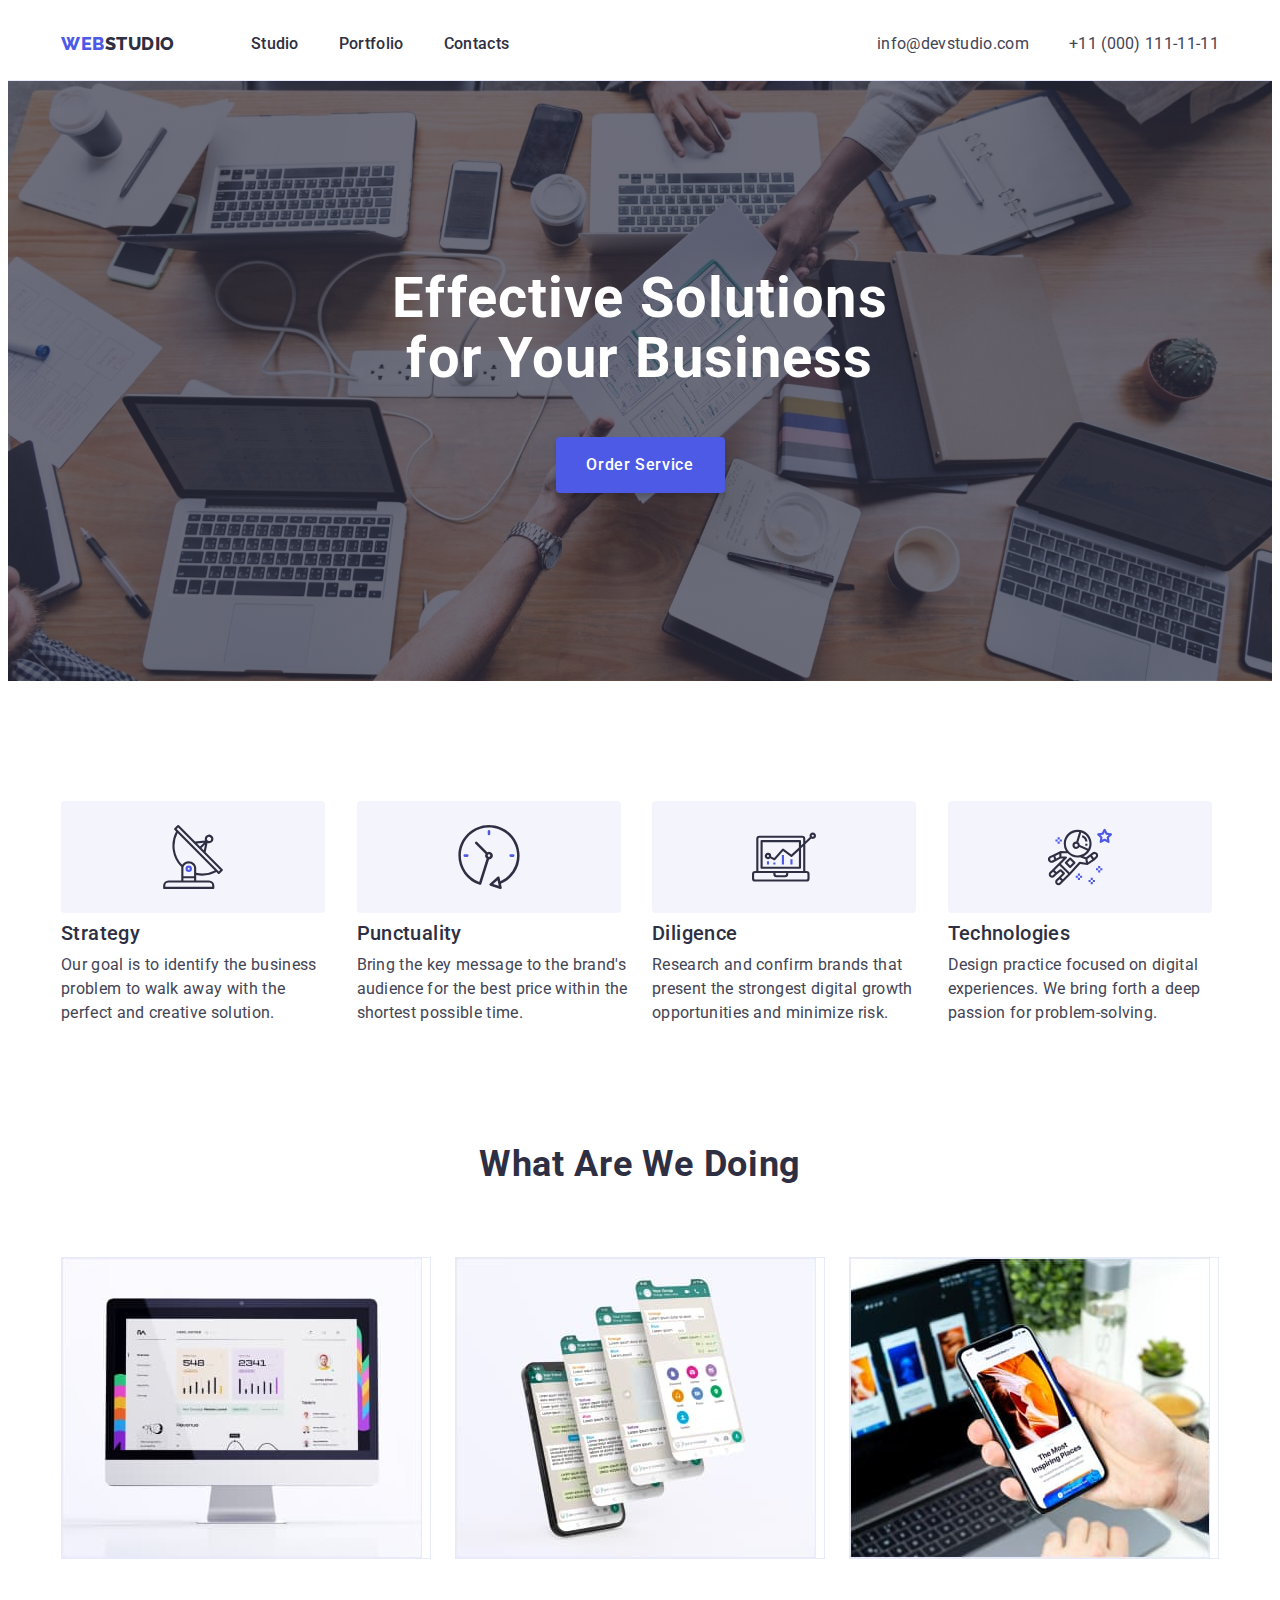
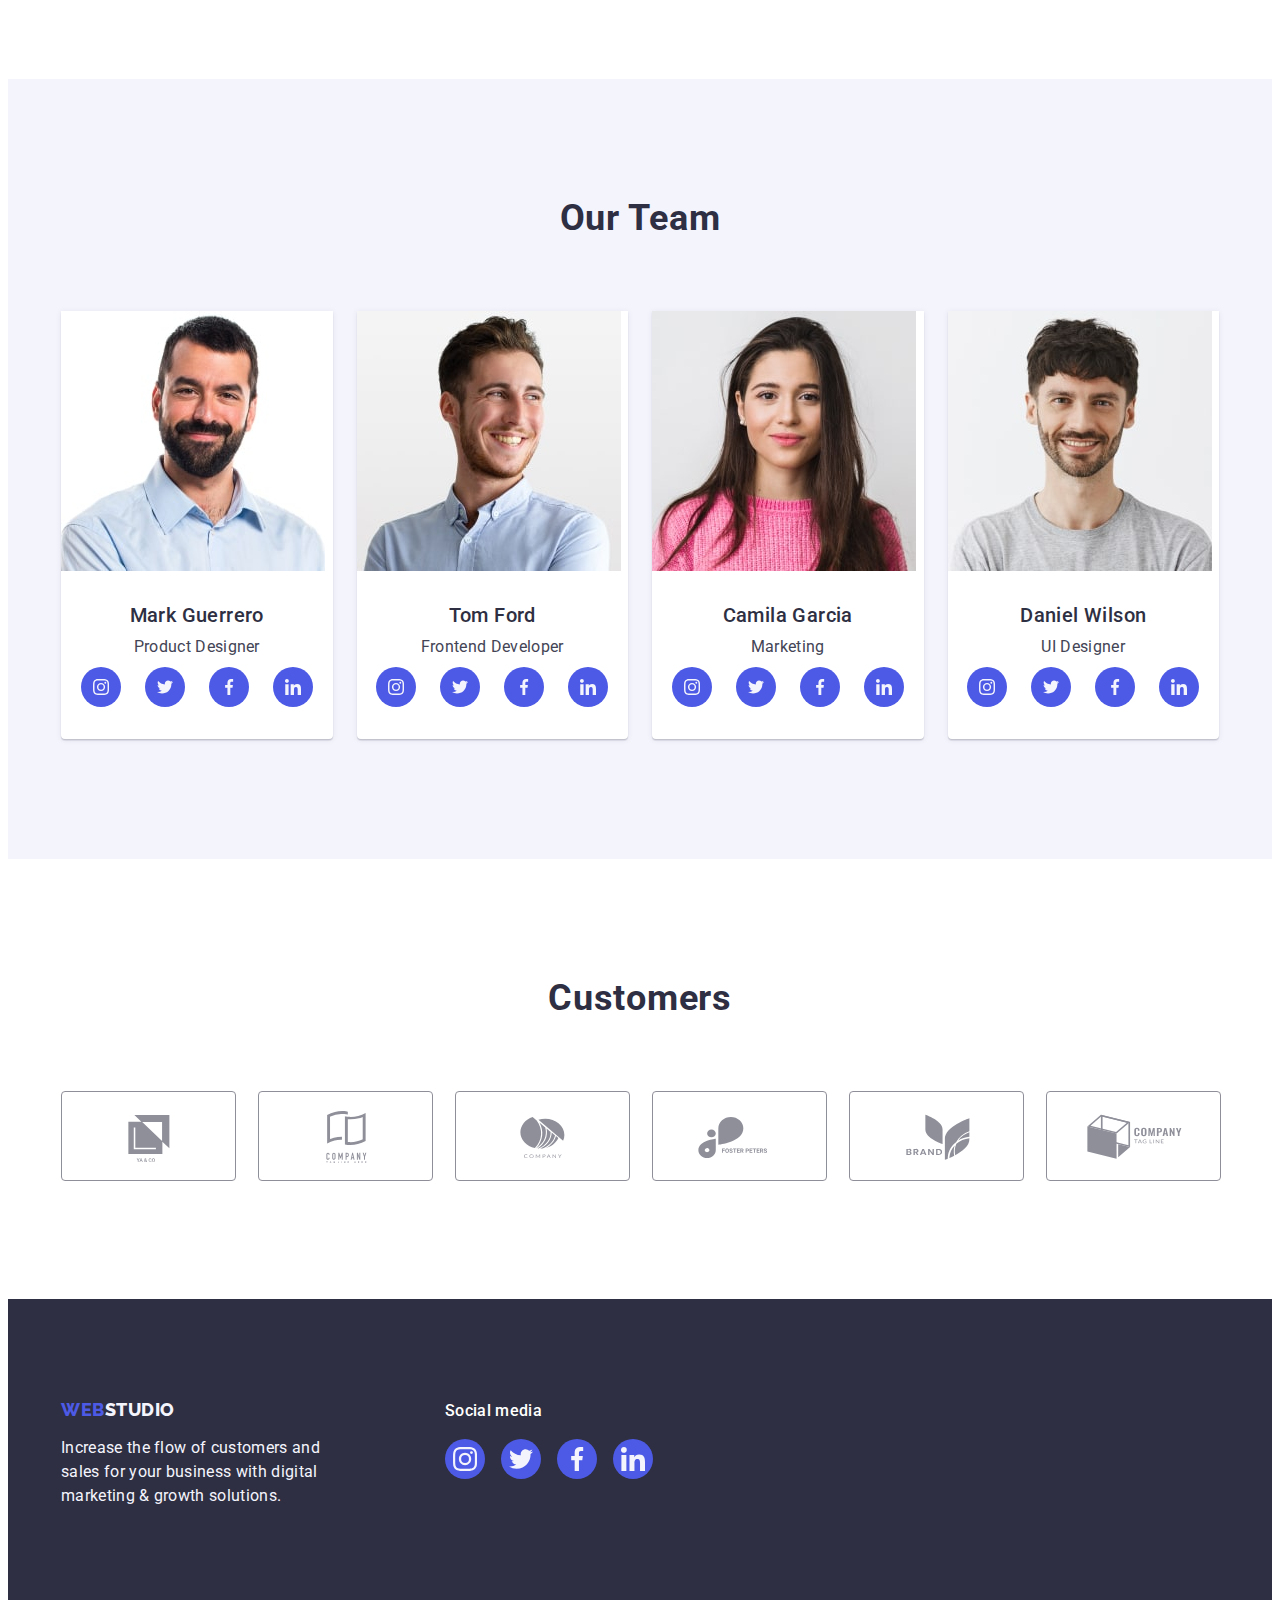
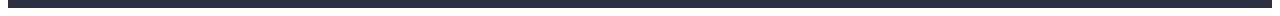
==== commit 7228a4f2: "finish homework4" ====
--- a/index.html
+++ b/index.html
@@ -478,14 +478,69 @@
     </main>
     <!-- Footer -->
     <footer class="footer">
-      <div class="container">
-        <a href="./index.html" class="footer-link link"
-          >Web<span class="footer-logo">Studio</span></a
-        >
-        <p class="footer-text text">
-          Increase the flow of customers and sales for your business with
-          digital marketing & growth solutions.
-        </p>
+      <div class="container footer-container">
+        <div class="footer-wrap">
+          <a href="./index.html" class="footer-link link"
+            >Web<span class="footer-logo">Studio</span></a
+          >
+          <p class="footer-text text">
+            Increase the flow of customers and sales for your business with
+            digital marketing & growth solutions.
+          </p>
+        </div>
+        <div class="footer-soc">
+          <h4 class="footer-title">Social media</h4>
+          <ul class="footer-soc-list list">
+            <li class="footer-soc-item">
+              <a
+                href=""
+                class="footer-soc-link link"
+                target="_blank"
+                rel="noopener noreferrer"
+              >
+                <svg width="24" height="24" class="teamcards-icon">
+                  <use href="./images/sprite.svg#icon-instagram"></use>
+                </svg>
+              </a>
+            </li>
+            <li class="footer-soc-item">
+              <a
+                href=""
+                class="footer-soc-link link"
+                target="_blank"
+                rel="noopener noreferrer"
+              >
+                <svg width="24" height="24" class="teamcards-icon">
+                  <use href="./images/sprite.svg#icon-twitter"></use>
+                </svg>
+              </a>
+            </li>
+            <li class="footer-soc-item">
+              <a
+                href=""
+                class="footer-soc-link link"
+                target="_blank"
+                rel="noopener noreferrer"
+              >
+                <svg width="24" height="24" class="teamcards-icon">
+                  <use href="./images/sprite.svg#icon-facebook"></use>
+                </svg>
+              </a>
+            </li>
+            <li class="footer-soc-item">
+              <a
+                href=""
+                class="footer-soc-link link"
+                target="_blank"
+                rel="noopener noreferrer"
+              >
+                <svg width="24" height="24" class="teamcards-icon">
+                  <use href="./images/sprite.svg#icon-linkedin"></use>
+                </svg>
+              </a>
+            </li>
+          </ul>
+        </div>
       </div>
     </footer>
   </body>
--- a/css/styles.css
+++ b/css/styles.css
@@ -1,6 +1,8 @@
 /* CSS-переменные */
 
 :root {
+  --header-border-color: #e7e9fc;
+
   --logo-color: #4d5ae5;
 
   --first-logo-color: #2e2f42;
@@ -39,6 +41,8 @@
 
   --footer-text-color: #f4f4fd;
 
+  --footer-title-color: #ffffff;
+
   --port-back-btn: #f4f4fd;
 
   --port-border-btn: #e7e9fc;
@@ -50,7 +54,12 @@
   --features-icon-bgc: #f4f4fd;
 
   --icon-color: #8e8f99;
+
   --icon-color-hover: #404bbf;
+
+  --footer-icon-hover: #31d0aa;
+
+  --footer-icon-color: #4d5ae5;
 }
 /* Подклассы */
 .title {
@@ -122,7 +131,7 @@
 /* Header */
 
 .header {
-  border-bottom: 1px solid #e7e9fc;
+  border-bottom: 1px solid var(--header-border-color);
 }
 
 .header-flex {
@@ -132,7 +141,6 @@
 .header-nav {
   display: flex;
   align-items: center;
-  /* padding: 24px 0; */
 }
 
 .header-link-logo {
@@ -377,19 +385,19 @@
   width: 100%;
   height: 100%;
   border-radius: 50%;
-  background-color: #4d5ae5;
+  background-color: var(--footer-icon-color);
   display: flex;
   align-items: center;
   justify-content: center;
 }
 
 .teamcards-icon {
-  color: currentColor;
+  fill: currentColor;
 }
 
 .teamcards-soc-link:hover,
 .teamcards-soc-link:focus {
-  background-color: #404bbf;
+  background-color: var(--icon-color-hover);
 }
 
 /* Section 4 */
@@ -517,6 +525,16 @@
   background: var(--footer-back-color);
   padding-top: 100px;
   padding-bottom: 100px;
+  display: flex;
+}
+
+.footer-container {
+  display: flex;
+  align-items: baseline;
+}
+
+.footer-wrap {
+  margin-right: 120px;
 }
 
 .footer-text {
@@ -539,3 +557,50 @@
 .footer-logo {
   color: var(--second-logo-color);
 }
+
+/* Footer Icon */
+
+.footer-soc {
+  display: flex;
+  align-items: start;
+  justify-content: center;
+  flex-direction: column;
+}
+
+.footer-title {
+  font-weight: 500;
+  font-size: 16px;
+  line-height: 1.5;
+  letter-spacing: 0.02em;
+  color: var(--footer-title-color);
+  margin-bottom: 16px;
+}
+
+.footer-soc-list {
+  display: flex;
+  justify-content: center;
+  gap: 16px;
+}
+
+.footer-soc-item {
+  width: 40px;
+  height: 40px;
+}
+.footer-soc-link {
+  width: 100%;
+  height: 100%;
+  border-radius: 50%;
+  background-color: var(--footer-icon-color);
+  display: flex;
+  align-items: center;
+  justify-content: center;
+}
+
+.footer-icon {
+  fill: currentColor;
+}
+
+.footer-soc-link:hover,
+.footer-soc-link:focus {
+  background-color: var(--footer-icon-hover);
+}
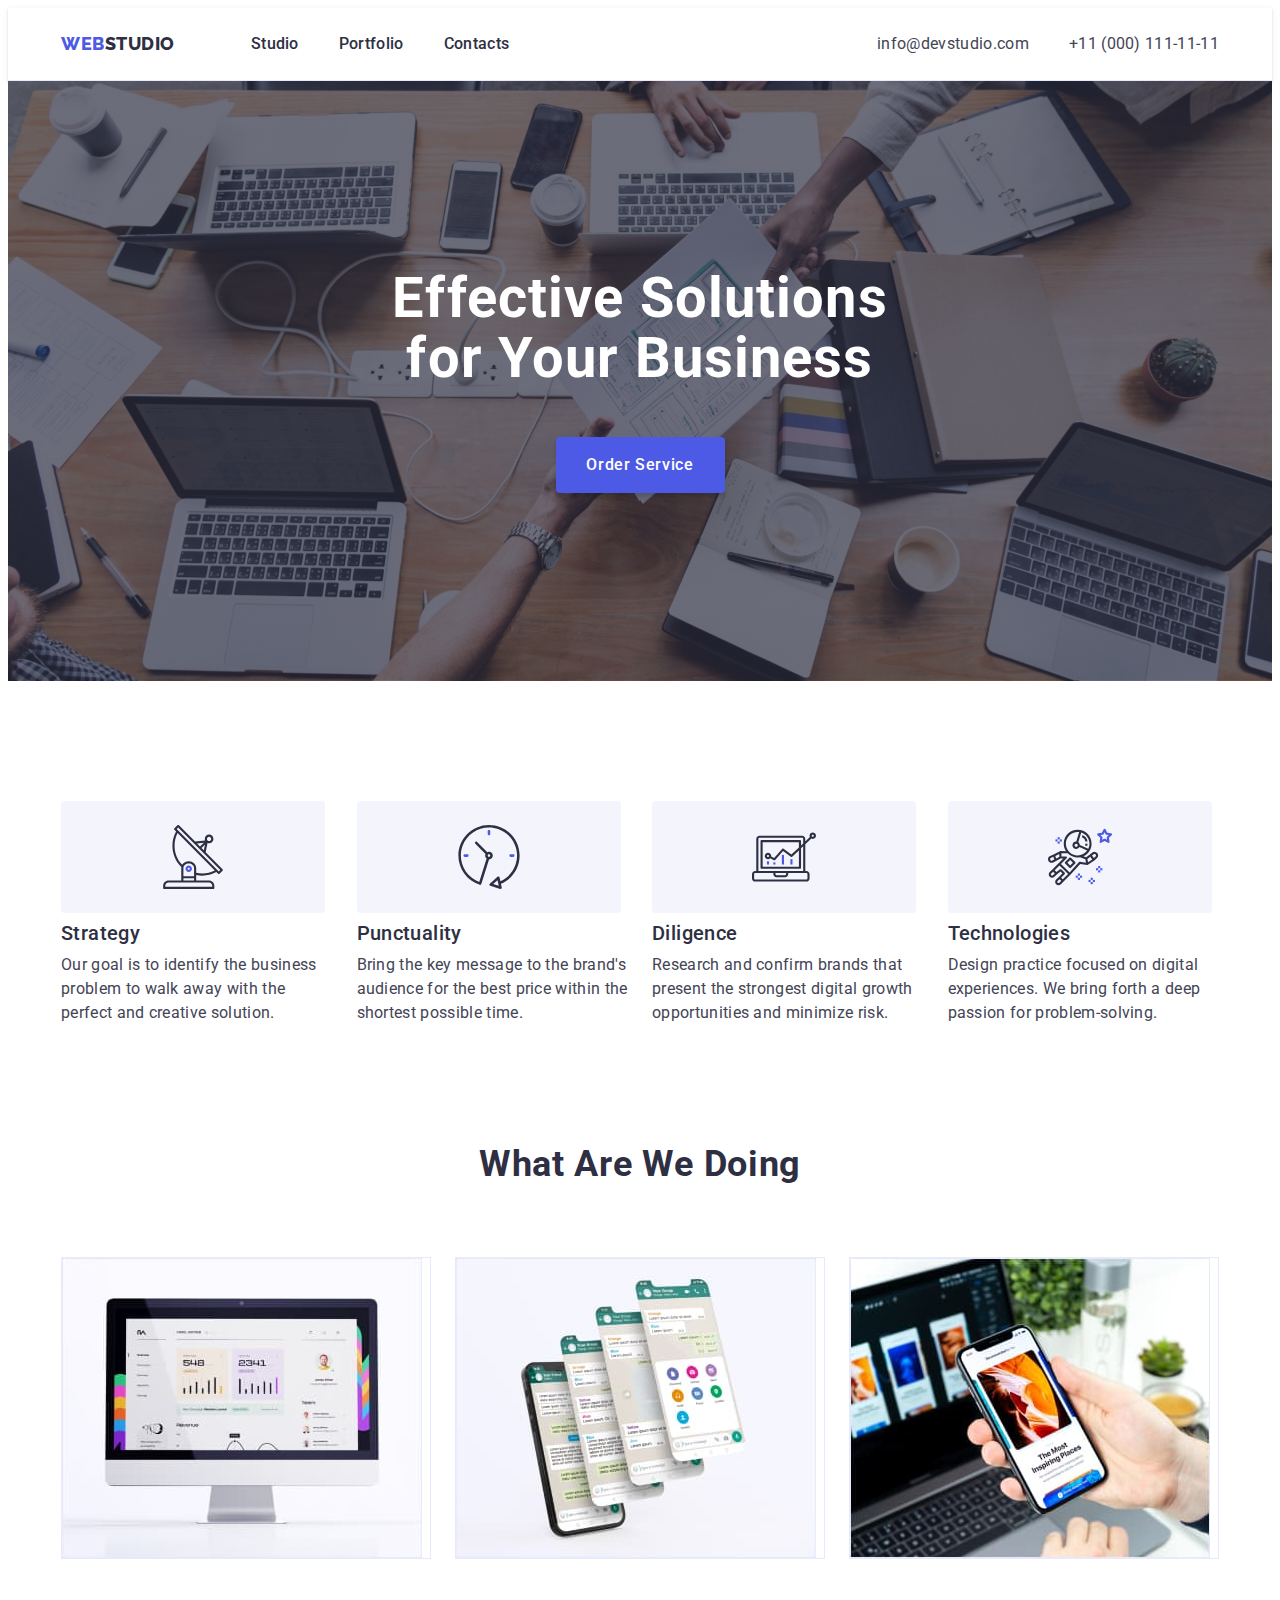
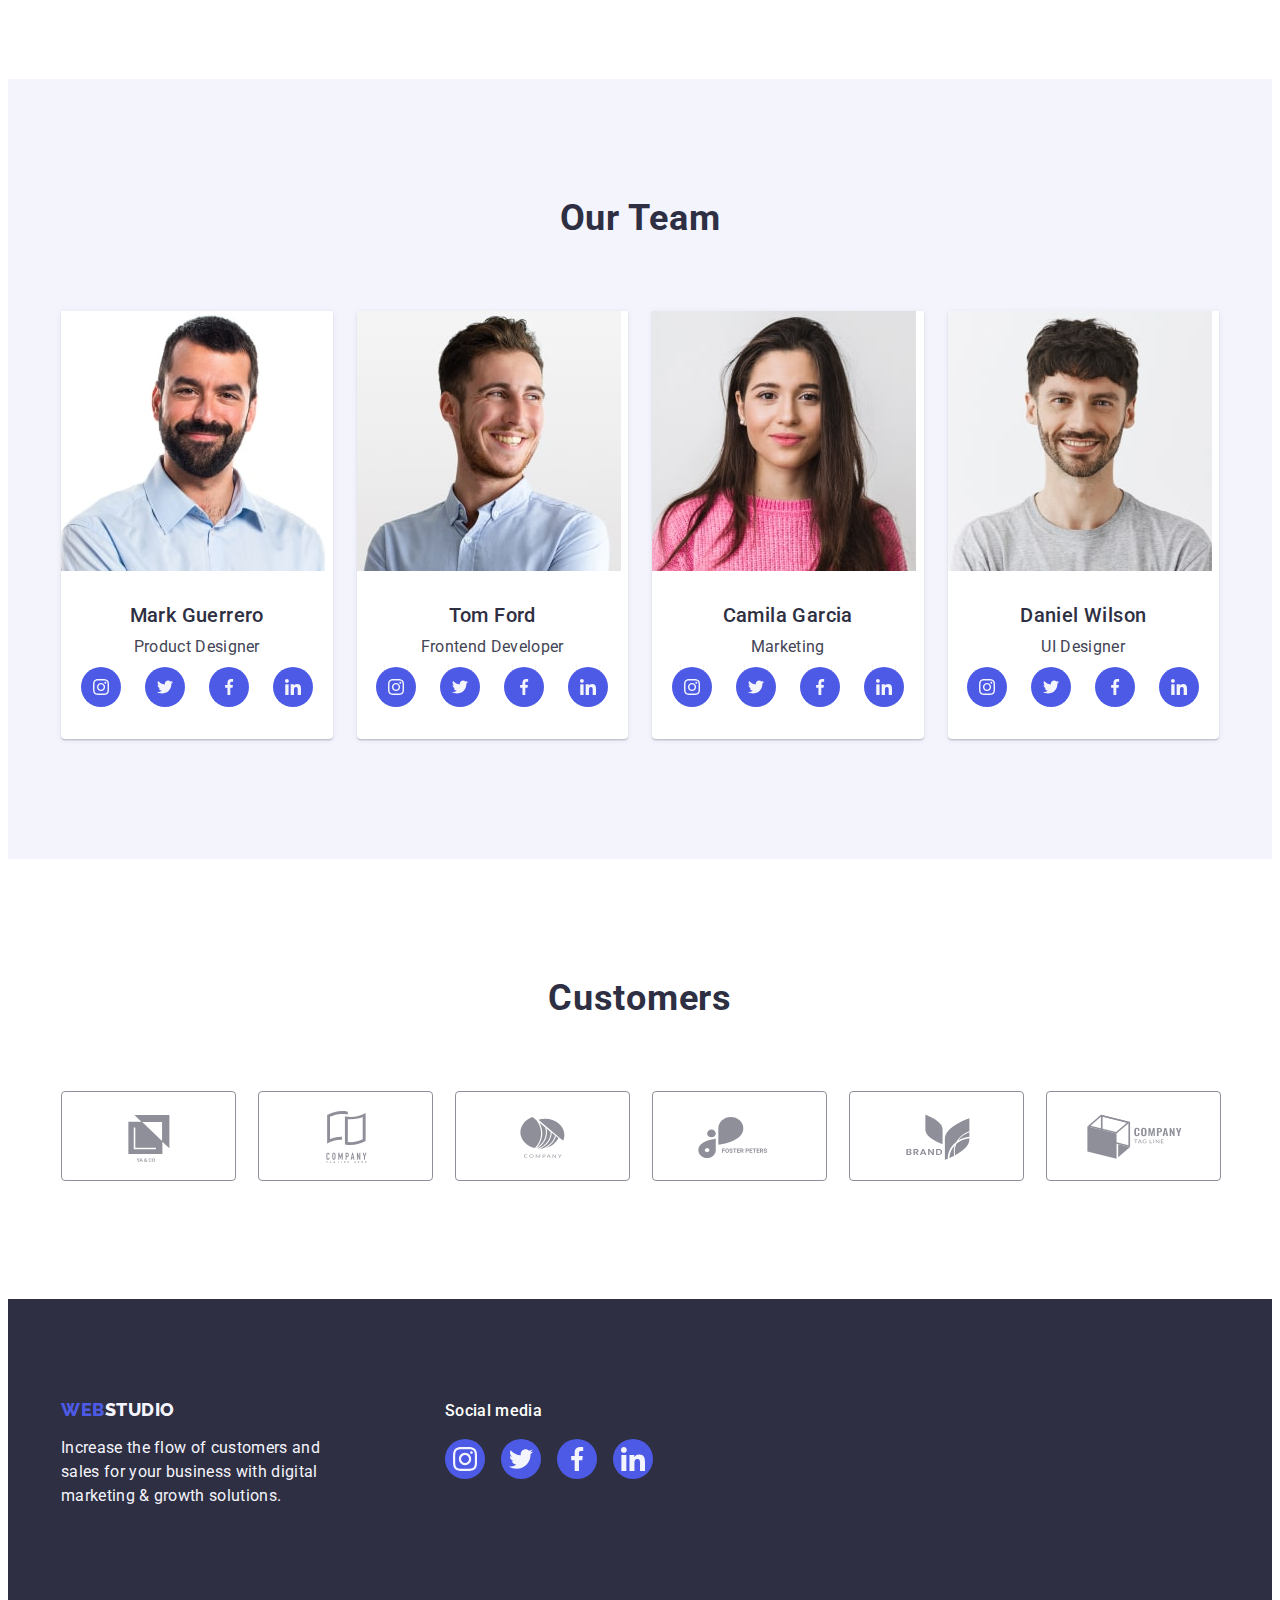
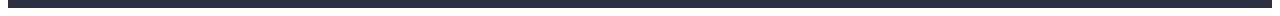
==== commit ea551f84: "+++" ====
--- a/index.html
+++ b/index.html
@@ -76,7 +76,7 @@
             <li class="features-item">
               <div class="features-wrap">
                 <svg width="64" height="64">
-                  <use href="./images/sprite.svg#icon-antenna"></use>
+                  <use href="./images/icons.svg#icon-antenna"></use>
                 </svg>
               </div>
               <h3 class="features-title subtitle">Strategy</h3>
@@ -89,7 +89,7 @@
             <li class="features-item">
               <div class="features-wrap">
                 <svg width="64" height="64">
-                  <use href="./images/sprite.svg#icon-clock"></use>
+                  <use href="./images/icons.svg#icon-clock"></use>
                 </svg>
               </div>
               <h3 class="features-title subtitle">Punctuality</h3>
@@ -102,7 +102,7 @@
             <li class="features-item">
               <div class="features-wrap">
                 <svg width="64" height="64">
-                  <use href="./images/sprite.svg#icon-diagram"></use>
+                  <use href="./images/icons.svg#icon-diagram"></use>
                 </svg>
               </div>
               <h3 class="features-title subtitle">Diligence</h3>
@@ -115,7 +115,7 @@
             <li class="features-item">
               <div class="features-wrap">
                 <svg width="64" height="64">
-                  <use href="./images/sprite.svg#icon-astronaut"></use>
+                  <use href="./images/icons.svg#icon-astronaut"></use>
                 </svg>
               </div>
               <h3 class="features-title subtitle">Technologies</h3>
@@ -188,43 +188,43 @@
                       rel="noopener noreferrer"
                     >
                       <svg width="16" height="16" class="teamcards-icon">
-                        <use href="./images/sprite.svg#icon-instagram"></use>
-                      </svg>
-                    </a>
-                  </li>
-                  <li class="teamcards-soc-item">
-                    <a
-                      href=""
-                      class="teamcards-soc-link link"
-                      target="_blank"
-                      rel="noopener noreferrer"
-                    >
-                      <svg width="16" height="16" class="teamcards-icon">
-                        <use href="./images/sprite.svg#icon-twitter"></use>
-                      </svg>
-                    </a>
-                  </li>
-                  <li class="teamcards-soc-item">
-                    <a
-                      href=""
-                      class="teamcards-soc-link link"
-                      target="_blank"
-                      rel="noopener noreferrer"
-                    >
-                      <svg width="16" height="16" class="teamcards-icon">
-                        <use href="./images/sprite.svg#icon-facebook"></use>
-                      </svg>
-                    </a>
-                  </li>
-                  <li class="teamcards-soc-item">
-                    <a
-                      href=""
-                      class="teamcards-soc-link link"
-                      target="_blank"
-                      rel="noopener noreferrer"
-                    >
-                      <svg width="16" height="16" class="teamcards-icon">
-                        <use href="./images/sprite.svg#icon-linkedin"></use>
+                        <use href="./images/icons.svg#icon-instagram"></use>
+                      </svg>
+                    </a>
+                  </li>
+                  <li class="teamcards-soc-item">
+                    <a
+                      href=""
+                      class="teamcards-soc-link link"
+                      target="_blank"
+                      rel="noopener noreferrer"
+                    >
+                      <svg width="16" height="16" class="teamcards-icon">
+                        <use href="./images/icons.svg#icon-twitter"></use>
+                      </svg>
+                    </a>
+                  </li>
+                  <li class="teamcards-soc-item">
+                    <a
+                      href=""
+                      class="teamcards-soc-link link"
+                      target="_blank"
+                      rel="noopener noreferrer"
+                    >
+                      <svg width="16" height="16" class="teamcards-icon">
+                        <use href="./images/icons.svg#icon-facebook"></use>
+                      </svg>
+                    </a>
+                  </li>
+                  <li class="teamcards-soc-item">
+                    <a
+                      href=""
+                      class="teamcards-soc-link link"
+                      target="_blank"
+                      rel="noopener noreferrer"
+                    >
+                      <svg width="16" height="16" class="teamcards-icon">
+                        <use href="./images/icons.svg#icon-linkedin"></use>
                       </svg>
                     </a>
                   </li>
@@ -251,43 +251,43 @@
                       rel="noopener noreferrer"
                     >
                       <svg width="16" height="16" class="teamcards-icon">
-                        <use href="./images/sprite.svg#icon-instagram"></use>
-                      </svg>
-                    </a>
-                  </li>
-                  <li class="teamcards-soc-item">
-                    <a
-                      href=""
-                      class="teamcards-soc-link link"
-                      target="_blank"
-                      rel="noopener noreferrer"
-                    >
-                      <svg width="16" height="16" class="teamcards-icon">
-                        <use href="./images/sprite.svg#icon-twitter"></use>
-                      </svg>
-                    </a>
-                  </li>
-                  <li class="teamcards-soc-item">
-                    <a
-                      href=""
-                      class="teamcards-soc-link link"
-                      target="_blank"
-                      rel="noopener noreferrer"
-                    >
-                      <svg width="16" height="16" class="teamcards-icon">
-                        <use href="./images/sprite.svg#icon-facebook"></use>
-                      </svg>
-                    </a>
-                  </li>
-                  <li class="teamcards-soc-item">
-                    <a
-                      href=""
-                      class="teamcards-soc-link link"
-                      target="_blank"
-                      rel="noopener noreferrer"
-                    >
-                      <svg width="16" height="16" class="teamcards-icon">
-                        <use href="./images/sprite.svg#icon-linkedin"></use>
+                        <use href="./images/icons.svg#icon-instagram"></use>
+                      </svg>
+                    </a>
+                  </li>
+                  <li class="teamcards-soc-item">
+                    <a
+                      href=""
+                      class="teamcards-soc-link link"
+                      target="_blank"
+                      rel="noopener noreferrer"
+                    >
+                      <svg width="16" height="16" class="teamcards-icon">
+                        <use href="./images/icons.svg#icon-twitter"></use>
+                      </svg>
+                    </a>
+                  </li>
+                  <li class="teamcards-soc-item">
+                    <a
+                      href=""
+                      class="teamcards-soc-link link"
+                      target="_blank"
+                      rel="noopener noreferrer"
+                    >
+                      <svg width="16" height="16" class="teamcards-icon">
+                        <use href="./images/icons.svg#icon-facebook"></use>
+                      </svg>
+                    </a>
+                  </li>
+                  <li class="teamcards-soc-item">
+                    <a
+                      href=""
+                      class="teamcards-soc-link link"
+                      target="_blank"
+                      rel="noopener noreferrer"
+                    >
+                      <svg width="16" height="16" class="teamcards-icon">
+                        <use href="./images/icons.svg#icon-linkedin"></use>
                       </svg>
                     </a>
                   </li>
@@ -314,43 +314,43 @@
                       rel="noopener noreferrer"
                     >
                       <svg width="16" height="16" class="teamcards-icon">
-                        <use href="./images/sprite.svg#icon-instagram"></use>
-                      </svg>
-                    </a>
-                  </li>
-                  <li class="teamcards-soc-item">
-                    <a
-                      href=""
-                      class="teamcards-soc-link link"
-                      target="_blank"
-                      rel="noopener noreferrer"
-                    >
-                      <svg width="16" height="16" class="teamcards-icon">
-                        <use href="./images/sprite.svg#icon-twitter"></use>
-                      </svg>
-                    </a>
-                  </li>
-                  <li class="teamcards-soc-item">
-                    <a
-                      href=""
-                      class="teamcards-soc-link link"
-                      target="_blank"
-                      rel="noopener noreferrer"
-                    >
-                      <svg width="16" height="16" class="teamcards-icon">
-                        <use href="./images/sprite.svg#icon-facebook"></use>
-                      </svg>
-                    </a>
-                  </li>
-                  <li class="teamcards-soc-item">
-                    <a
-                      href=""
-                      class="teamcards-soc-link link"
-                      target="_blank"
-                      rel="noopener noreferrer"
-                    >
-                      <svg width="16" height="16" class="teamcards-icon">
-                        <use href="./images/sprite.svg#icon-linkedin"></use>
+                        <use href="./images/icons.svg#icon-instagram"></use>
+                      </svg>
+                    </a>
+                  </li>
+                  <li class="teamcards-soc-item">
+                    <a
+                      href=""
+                      class="teamcards-soc-link link"
+                      target="_blank"
+                      rel="noopener noreferrer"
+                    >
+                      <svg width="16" height="16" class="teamcards-icon">
+                        <use href="./images/icons.svg#icon-twitter"></use>
+                      </svg>
+                    </a>
+                  </li>
+                  <li class="teamcards-soc-item">
+                    <a
+                      href=""
+                      class="teamcards-soc-link link"
+                      target="_blank"
+                      rel="noopener noreferrer"
+                    >
+                      <svg width="16" height="16" class="teamcards-icon">
+                        <use href="./images/icons.svg#icon-facebook"></use>
+                      </svg>
+                    </a>
+                  </li>
+                  <li class="teamcards-soc-item">
+                    <a
+                      href=""
+                      class="teamcards-soc-link link"
+                      target="_blank"
+                      rel="noopener noreferrer"
+                    >
+                      <svg width="16" height="16" class="teamcards-icon">
+                        <use href="./images/icons.svg#icon-linkedin"></use>
                       </svg>
                     </a>
                   </li>
@@ -377,43 +377,43 @@
                       rel="noopener noreferrer"
                     >
                       <svg width="16" height="16" class="teamcards-icon">
-                        <use href="./images/sprite.svg#icon-instagram"></use>
-                      </svg>
-                    </a>
-                  </li>
-                  <li class="teamcards-soc-item">
-                    <a
-                      href=""
-                      class="teamcards-soc-link link"
-                      target="_blank"
-                      rel="noopener noreferrer"
-                    >
-                      <svg width="16" height="16" class="teamcards-icon">
-                        <use href="./images/sprite.svg#icon-twitter"></use>
-                      </svg>
-                    </a>
-                  </li>
-                  <li class="teamcards-soc-item">
-                    <a
-                      href=""
-                      class="teamcards-soc-link link"
-                      target="_blank"
-                      rel="noopener noreferrer"
-                    >
-                      <svg width="16" height="16" class="teamcards-icon">
-                        <use href="./images/sprite.svg#icon-facebook"></use>
-                      </svg>
-                    </a>
-                  </li>
-                  <li class="teamcards-soc-item">
-                    <a
-                      href=""
-                      class="teamcards-soc-link link"
-                      target="_blank"
-                      rel="noopener noreferrer"
-                    >
-                      <svg width="16" height="16" class="teamcards-icon">
-                        <use href="./images/sprite.svg#icon-linkedin"></use>
+                        <use href="./images/icons.svg#icon-instagram"></use>
+                      </svg>
+                    </a>
+                  </li>
+                  <li class="teamcards-soc-item">
+                    <a
+                      href=""
+                      class="teamcards-soc-link link"
+                      target="_blank"
+                      rel="noopener noreferrer"
+                    >
+                      <svg width="16" height="16" class="teamcards-icon">
+                        <use href="./images/icons.svg#icon-twitter"></use>
+                      </svg>
+                    </a>
+                  </li>
+                  <li class="teamcards-soc-item">
+                    <a
+                      href=""
+                      class="teamcards-soc-link link"
+                      target="_blank"
+                      rel="noopener noreferrer"
+                    >
+                      <svg width="16" height="16" class="teamcards-icon">
+                        <use href="./images/icons.svg#icon-facebook"></use>
+                      </svg>
+                    </a>
+                  </li>
+                  <li class="teamcards-soc-item">
+                    <a
+                      href=""
+                      class="teamcards-soc-link link"
+                      target="_blank"
+                      rel="noopener noreferrer"
+                    >
+                      <svg width="16" height="16" class="teamcards-icon">
+                        <use href="./images/icons.svg#icon-linkedin"></use>
                       </svg>
                     </a>
                   </li>
@@ -428,47 +428,47 @@
 
       <section class="costumers">
         <div class="container">
-          <h3 class="costumers-title title">Customers</h3>
+          <h2 class="costumers-title title">Customers</h2>
           <ul class="costumers-list list">
             <li class="costumers-item">
               <a class="costumers-link link" href="">
                 <svg class="costumers-icon" width="104" height="56">
-                  <use href="./images/sprite.svg#icon-Logo_1"></use>
+                  <use href="./images/icons.svg#icon-Logo_1"></use>
                 </svg>
               </a>
             </li>
             <li class="costumers-item">
               <a class="costumers-link link" href="">
                 <svg class="costumers-icon" width="104" height="56">
-                  <use href="./images/sprite.svg#icon-Logo_2"></use>
+                  <use href="./images/icons.svg#icon-Logo_2"></use>
                 </svg>
               </a>
             </li>
             <li class="costumers-item">
               <a class="costumers-link link" href="">
                 <svg class="costumers-icon" width="104" height="56">
-                  <use href="./images/sprite.svg#icon-Logo_3"></use>
+                  <use href="./images/icons.svg#icon-Logo_3"></use>
                 </svg>
               </a>
             </li>
             <li class="costumers-item">
               <a class="costumers-link link" href="">
                 <svg class="costumers-icon" width="104" height="56">
-                  <use href="./images/sprite.svg#icon-Logo_4"></use>
+                  <use href="./images/icons.svg#icon-Logo_4"></use>
                 </svg>
               </a>
             </li>
             <li class="costumers-item">
               <a class="costumers-link link" href="">
                 <svg class="costumers-icon" width="104" height="56">
-                  <use href="./images/sprite.svg#icon-Logo_5"></use>
+                  <use href="./images/icons.svg#icon-Logo_5"></use>
                 </svg>
               </a>
             </li>
             <li class="costumers-item">
               <a class="costumers-link link" href="">
                 <svg class="costumers-icon" width="104" height="56">
-                  <use href="./images/sprite.svg#icon-Logo_6"></use>
+                  <use href="./images/icons.svg#icon-Logo_6"></use>
                 </svg>
               </a>
             </li>
@@ -489,7 +489,7 @@
           </p>
         </div>
         <div class="footer-soc">
-          <h4 class="footer-title">Social media</h4>
+          <p class="footer-title">Social media</p>
           <ul class="footer-soc-list list">
             <li class="footer-soc-item">
               <a
@@ -499,7 +499,7 @@
                 rel="noopener noreferrer"
               >
                 <svg width="24" height="24" class="teamcards-icon">
-                  <use href="./images/sprite.svg#icon-instagram"></use>
+                  <use href="./images/icons.svg#icon-instagram"></use>
                 </svg>
               </a>
             </li>
@@ -511,7 +511,7 @@
                 rel="noopener noreferrer"
               >
                 <svg width="24" height="24" class="teamcards-icon">
-                  <use href="./images/sprite.svg#icon-twitter"></use>
+                  <use href="./images/icons.svg#icon-twitter"></use>
                 </svg>
               </a>
             </li>
@@ -523,7 +523,7 @@
                 rel="noopener noreferrer"
               >
                 <svg width="24" height="24" class="teamcards-icon">
-                  <use href="./images/sprite.svg#icon-facebook"></use>
+                  <use href="./images/icons.svg#icon-facebook"></use>
                 </svg>
               </a>
             </li>
@@ -535,7 +535,7 @@
                 rel="noopener noreferrer"
               >
                 <svg width="24" height="24" class="teamcards-icon">
-                  <use href="./images/sprite.svg#icon-linkedin"></use>
+                  <use href="./images/icons.svg#icon-linkedin"></use>
                 </svg>
               </a>
             </li>
--- a/css/styles.css
+++ b/css/styles.css
@@ -132,6 +132,8 @@
 
 .header {
   border-bottom: 1px solid var(--header-border-color);
+  box-shadow: 0px 2px 1px rgba(46, 47, 66, 0.08),
+    0px 1px 1px rgba(46, 47, 66, 0.16), 0px 1px 6px rgba(46, 47, 66, 0.08);
 }
 
 .header-flex {
@@ -213,6 +215,7 @@
       rgba(46, 47, 66, 0.7)
     ),
     url(../images/bg_img/hero_bg.jpg);
+  max-width: 1440px;
   background-repeat: no-repeat;
   background-position: center;
   background-size: cover;
@@ -389,6 +392,7 @@
   display: flex;
   align-items: center;
   justify-content: center;
+  color: #f4f4fd;
 }
 
 .teamcards-icon {
@@ -495,17 +499,17 @@
   width: calc((100% - 48px) / 3);
 }
 
+.project-link {
+  display: block;
+}
+
 .project-wrap {
   padding: 32px 16px;
   border: 1px solid #e7e9fc;
   border-top: none;
 }
 
-.project-item:hover {
-  box-shadow: 0px 1px 6px rgba(46, 47, 66, 0.08),
-    0px 1px 1px rgba(46, 47, 66, 0.16), 0px 2px 1px rgba(46, 47, 66, 0.08);
-}
-
+.project-link:hover,
 .project-link:focus {
   box-shadow: 0px 1px 6px rgba(46, 47, 66, 0.08),
     0px 1px 1px rgba(46, 47, 66, 0.16), 0px 2px 1px rgba(46, 47, 66, 0.08);
@@ -594,6 +598,7 @@
   display: flex;
   align-items: center;
   justify-content: center;
+  color: #f4f4fd;
 }
 
 .footer-icon {
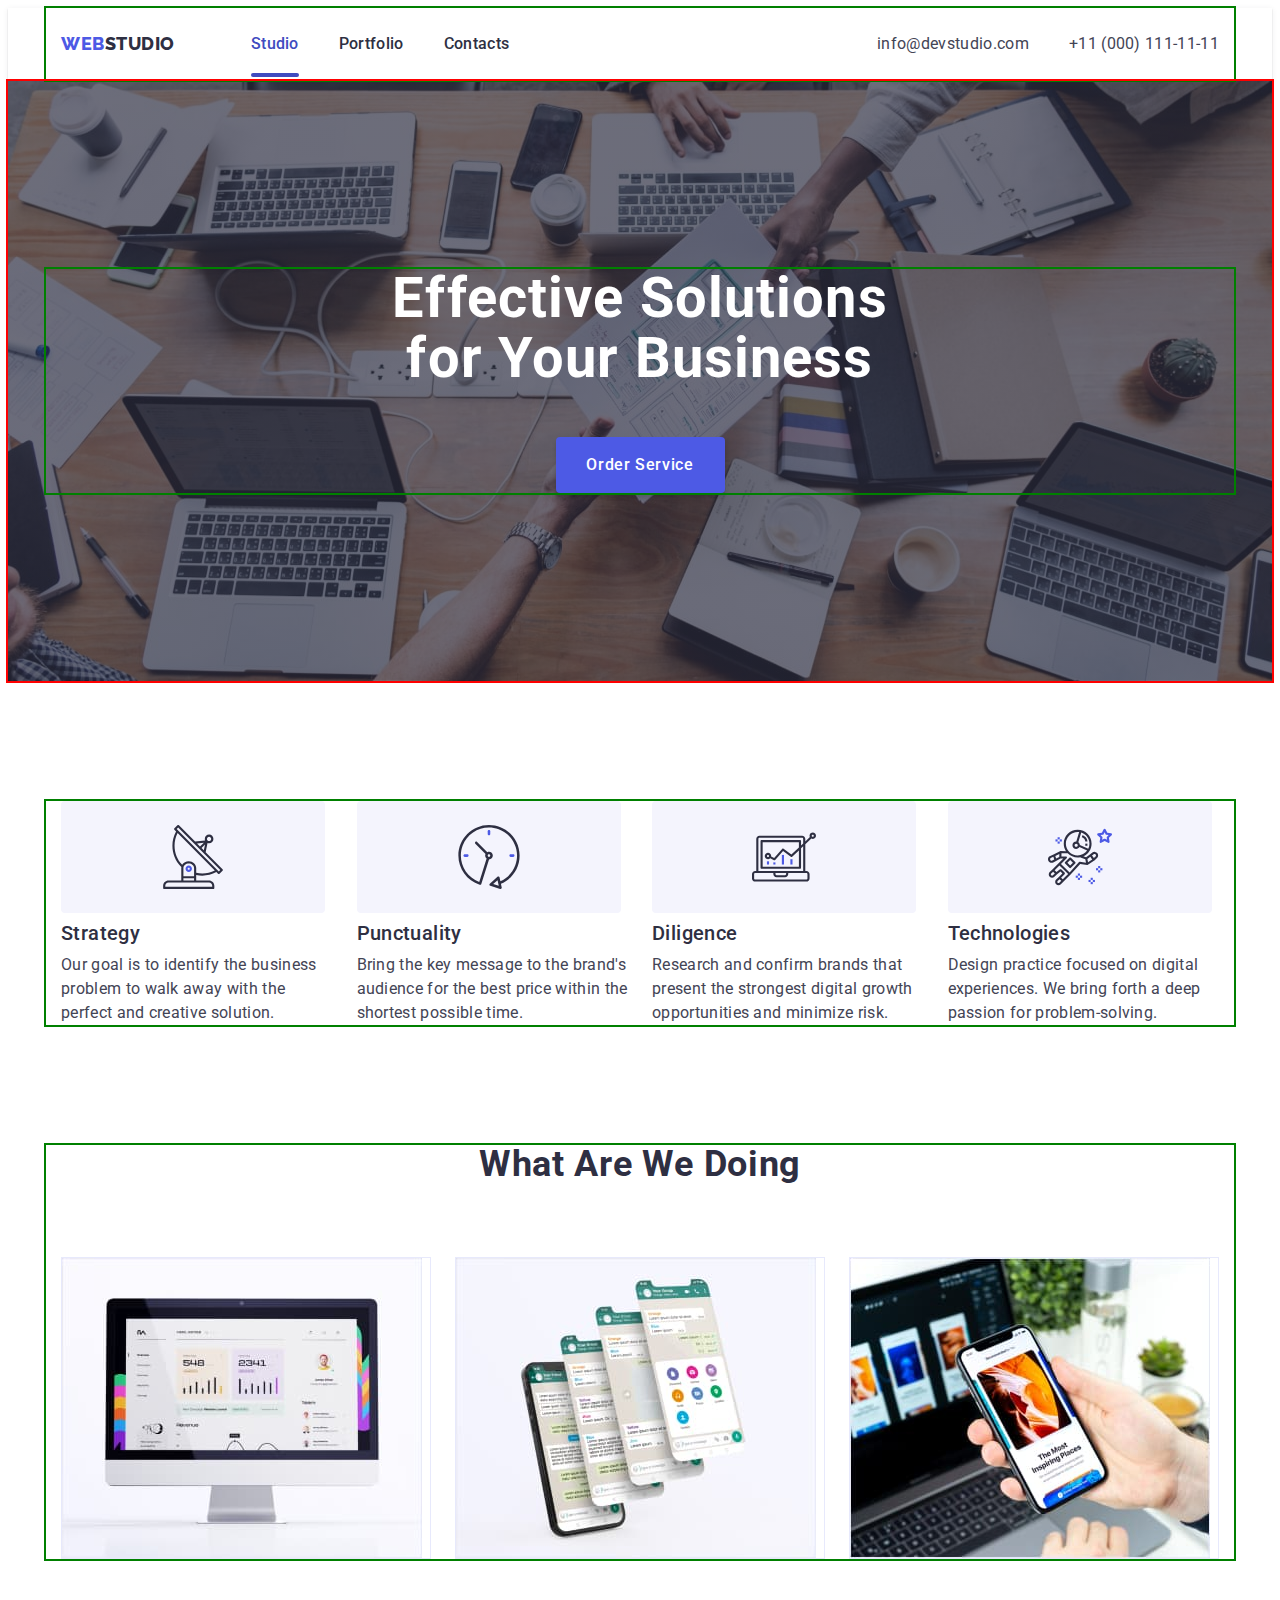
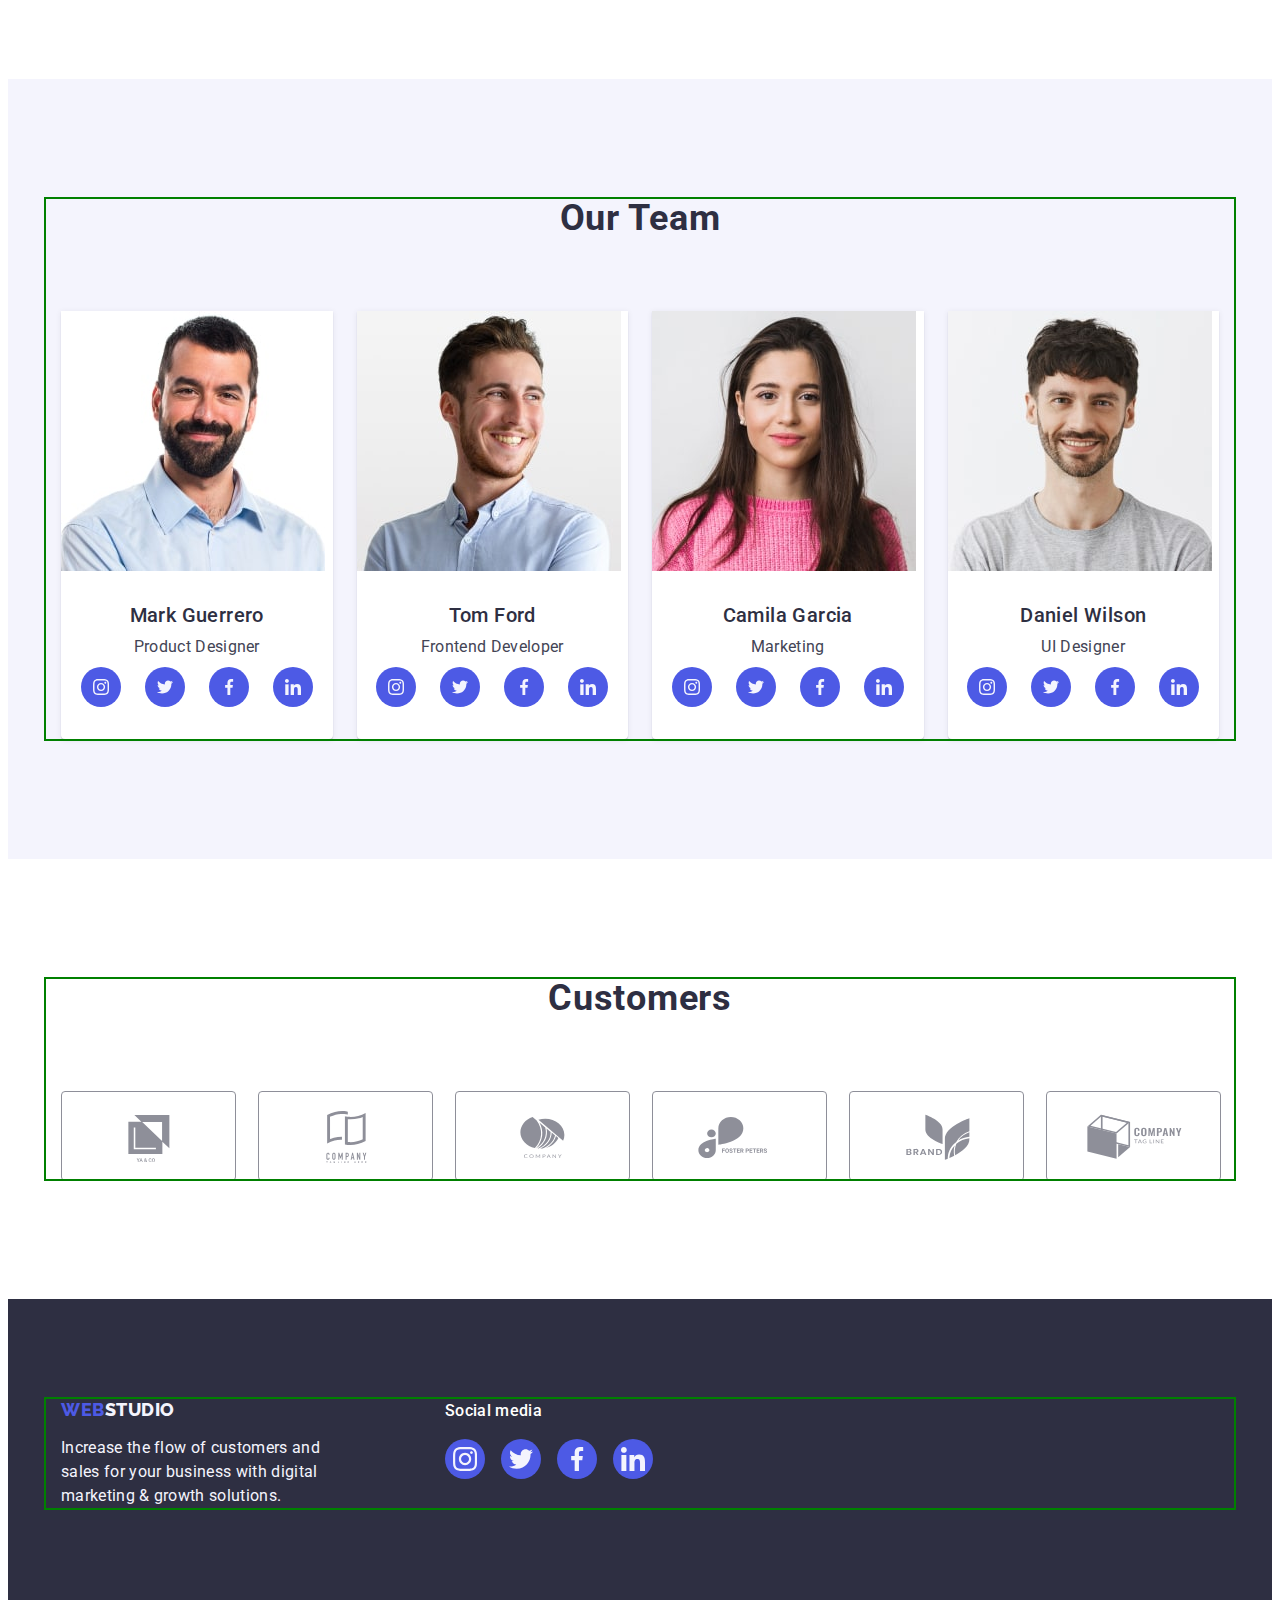
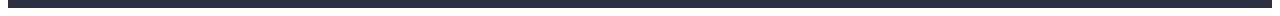
==== commit 1cb22d79: "start homework5" ====
--- a/index.html
+++ b/index.html
@@ -30,7 +30,7 @@
           >
           <ul class="header-list list">
             <li class="header-item">
-              <a class="header-link link" href="./index.html">Studio</a>
+              <a class="header-link current link" href="./index.html">Studio</a>
             </li>
             <li class="header-item">
               <a class="header-link link" href="./portfolio.html">Portfolio</a>
--- a/css/styles.css
+++ b/css/styles.css
@@ -126,6 +126,7 @@
   width: 1158px;
   padding: 0 15px 0 15px;
   margin: 0 auto;
+  outline: 2px solid green;
 }
 
 /* Header */
@@ -165,9 +166,6 @@
   gap: 40px;
 }
 
-.header-list {
-}
-
 .header-link {
   font-weight: 500;
   font-size: 16px;
@@ -175,10 +173,36 @@
   letter-spacing: 0.02em;
   color: var(--link-color);
   padding: 24px 0;
+  position: relative;
+}
+
+.header-link::after {
+  content: "";
+  width: 48px;
+  height: 4px;
+  border-radius: 2px;
+  background-color: var(--link-hover-color);
+  position: absolute;
+  width: 100%;
+  bottom: 0px;
+  right: 0px;
+  transform: scaleX(0);
+  transition: transform 250ms linear;
 }
 
 .header-link:hover,
-.header-link:focus {
+.header-link:focus,
+.header-link.current {
+  color: var(--link-hover-color);
+}
+
+.header-link:hover::after,
+.header-link:focus::after,
+.header-link.current::after {
+  transform: scaleX(1);
+}
+
+.header-link.current {
   color: var(--link-hover-color);
 }
 
@@ -189,7 +213,6 @@
 
 .address-list {
   display: flex;
-  padding: 24px 0;
   gap: 40px;
 }
 
@@ -198,6 +221,9 @@
   line-height: 1.5;
   letter-spacing: 0.02em;
   color: var(--address-color);
+  display: block;
+
+  padding: 24px 0;
 }
 
 .address:hover,
@@ -208,6 +234,10 @@
 /* hero */
 
 .hero {
+  outline: 2px solid red;
+  max-width: 1440px;
+  margin-left: auto;
+  margin-right: auto;
   background: var(--hero-back-color);
   padding: 188px 0;
   background-image: linear-gradient(
@@ -215,7 +245,6 @@
       rgba(46, 47, 66, 0.7)
     ),
     url(../images/bg_img/hero_bg.jpg);
-  max-width: 1440px;
   background-repeat: no-repeat;
   background-position: center;
   background-size: cover;
